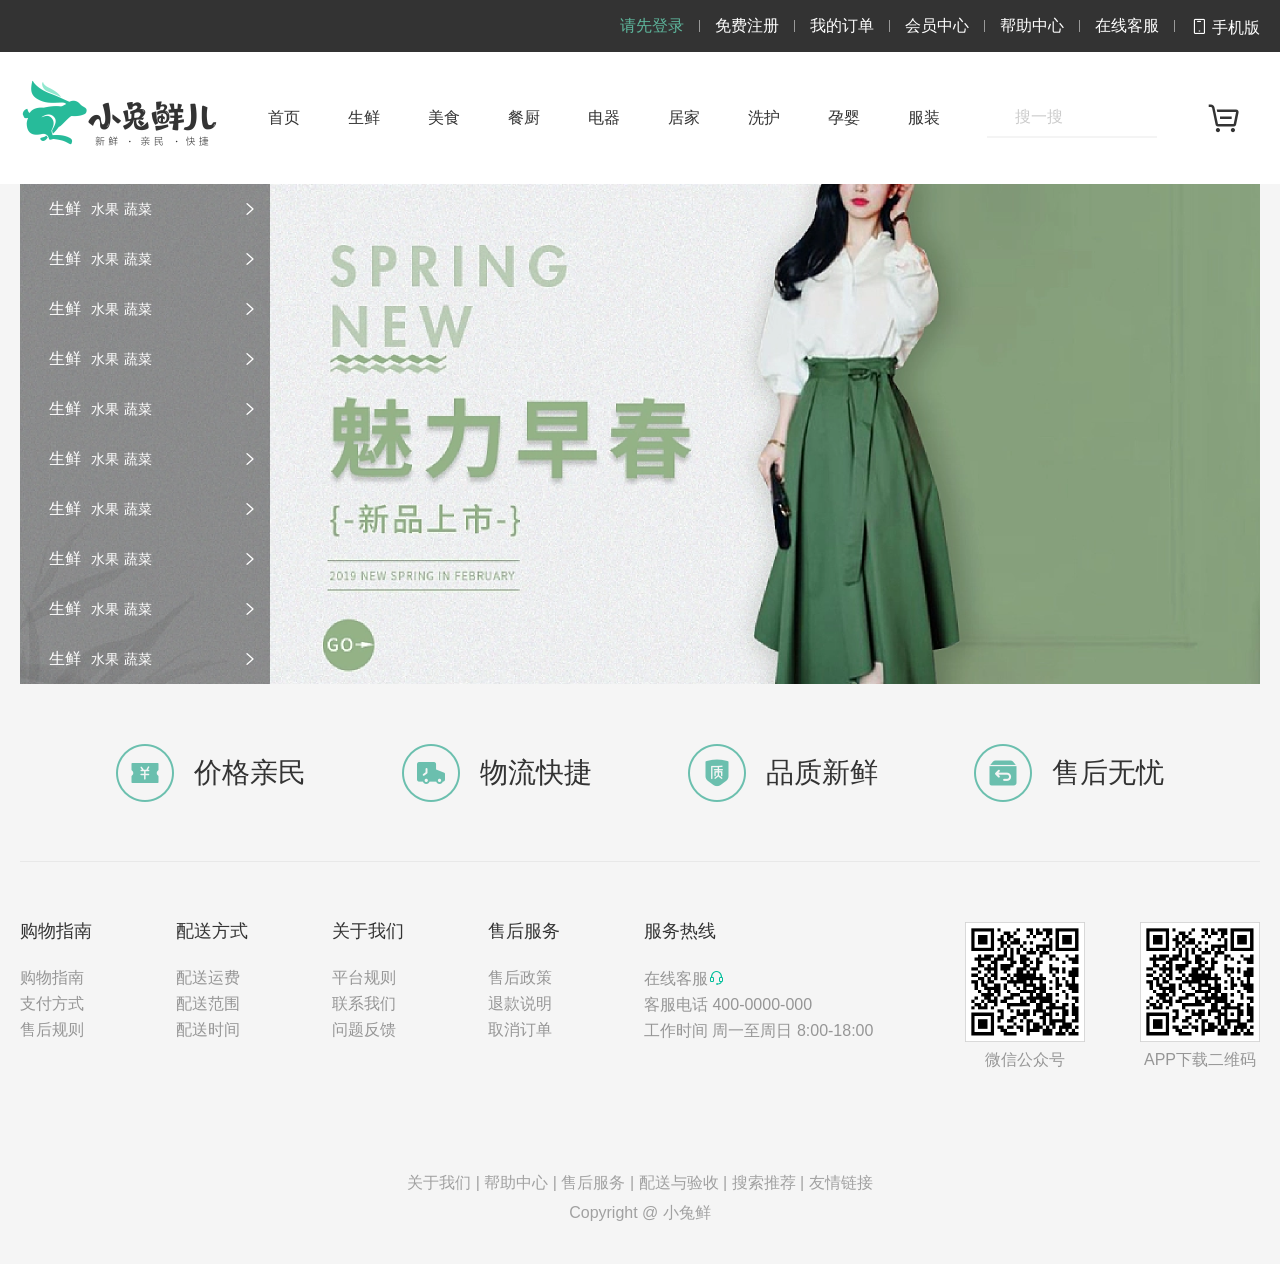
==== index.html @ e76d758e "feat(index-main): banner init" ====
<!doctype html>
<html lang="cn">
  <head>
    <meta charset="UTF-8" />
    <meta name="viewport" content="width=device-width, initial-scale=1.0" />
    <title>小兔鲜首页</title>
    <!-- 引入网页图标 -->
    <link rel="icon" href="./favicon.ico" type="image/x-icon" />

    <!-- 导入字体图标 -->
    <link rel="stylesheet" href="./iconfont/iconfont.css" />

    <!-- 导入css -->
    <link rel="stylesheet" href="./css/base.css" />
    <link rel="stylesheet" href="./css/common.css" />
    <link rel="stylesheet" href="./css/index.css" />
  </head>
  <body>
    <!-- 1. 网页头部 -->
    <!-- 1.1 快捷导航部分 -->
    <div class="shortcut">
      <div class="w">
        <ul>
          <li><a href="#">请先登录</a></li>
          <li class="line"></li>
          <li><a href="#">免费注册</a></li>
          <li class="line"></li>
          <li><a href="#">我的订单</a></li>
          <li class="line"></li>
          <li><a href="#">会员中心</a></li>
          <li class="line"></li>
          <li><a href="#">帮助中心</a></li>
          <li class="line"></li>
          <li><a href="#">在线客服</a></li>
          <li class="line"></li>
          <li>
            <a href="#"><i class="iconfont icon-mobile-phone"></i>手机版</a>
          </li>
        </ul>
      </div>
    </div>
    <!-- 1.2 header部分制作 -->
    <header class="header w">
      <div class="logo">
        <h1>
          <a href="index.html" title="小兔鲜">小兔鲜</a>
        </h1>
      </div>
      <ul class="nav">
        <li><a href="">首页</a></li>
        <li><a href="">生鲜</a></li>
        <li><a href="">美食</a></li>
        <li><a href="">餐厨</a></li>
        <li><a href="">电器</a></li>
        <li><a href="">居家</a></li>
        <li><a href="">洗护</a></li>
        <li><a href="">孕婴</a></li>
        <li><a href="">服装</a></li>
      </ul>
      <div class="search">
        <input type="text" placeholder="搜一搜" />
      </div>
      <div class="car">
        <i class="iconfont icon-cart-full"></i>
      </div>
    </header>

    <!-- 主体  部分 -->
    <div class="entry">
      <div class="w">
        <div class="category">
          <ul>
            <li>
              <p><a href="">生鲜</a><a href="">水果</a><a href="">蔬菜</a></p>
              <i class="iconfont icon-arrow-right-bold"></i>
            </li>
            <li>
              <p><a href="">生鲜</a><a href="">水果</a><a href="">蔬菜</a></p>
              <i class="iconfont icon-arrow-right-bold"></i>
            </li>
            <li>
              <p><a href="">生鲜</a><a href="">水果</a><a href="">蔬菜</a></p>
              <i class="iconfont icon-arrow-right-bold"></i>
            </li>
            <li>
              <p><a href="">生鲜</a><a href="">水果</a><a href="">蔬菜</a></p>
              <i class="iconfont icon-arrow-right-bold"></i>
            </li>
            <li>
              <p><a href="">生鲜</a><a href="">水果</a><a href="">蔬菜</a></p>
              <i class="iconfont icon-arrow-right-bold"></i>
            </li>
            <li>
              <p><a href="">生鲜</a><a href="">水果</a><a href="">蔬菜</a></p>
              <i class="iconfont icon-arrow-right-bold"></i>
            </li>
            <li>
              <p><a href="">生鲜</a><a href="">水果</a><a href="">蔬菜</a></p>
              <i class="iconfont icon-arrow-right-bold"></i>
            </li>
            <li>
              <p><a href="">生鲜</a><a href="">水果</a><a href="">蔬菜</a></p>
              <i class="iconfont icon-arrow-right-bold"></i>
            </li>
            <li>
              <p><a href="">生鲜</a><a href="">水果</a><a href="">蔬菜</a></p>
              <i class="iconfont icon-arrow-right-bold"></i>
            </li>
            <li>
              <p><a href="">生鲜</a><a href="">水果</a><a href="">蔬菜</a></p>
              <i class="iconfont icon-arrow-right-bold"></i>
            </li>
          </ul>
        </div>
        <div class="banner"></div>
      </div>
    </div>

    <!-- 2. footer部分制作 -->
    <footer class="footer">
      <div class="w">
        <div class="slogan">
          <ul>
            <li>
              <h5></h5>
              <p>价格亲民</p>
            </li>
            <li>
              <h5 class="trans"></h5>
              <p>物流快捷</p>
            </li>
            <li>
              <h5 class="product"></h5>
              <p>品质新鲜</p>
            </li>
            <li>
              <h5 class="help"></h5>
              <p>售后无忧</p>
            </li>
          </ul>
        </div>
        <div class="service">
          <div class="serv-left">
            <dl>
              <dt>购物指南</dt>
              <dd><a href="#">购物指南</a></dd>
              <dd><a href="#">支付方式</a></dd>
              <dd><a href="#">售后规则</a></dd>
            </dl>
            <dl>
              <dt>配送方式</dt>
              <dd><a href="#">配送运费</a></dd>
              <dd><a href="#">配送范围</a></dd>
              <dd><a href="#">配送时间</a></dd>
            </dl>
            <dl>
              <dt>关于我们</dt>
              <dd><a href="#">平台规则</a></dd>
              <dd><a href="#">联系我们</a></dd>
              <dd><a href="#">问题反馈</a></dd>
            </dl>
            <dl>
              <dt>售后服务</dt>
              <dd><a href="#">售后政策</a></dd>
              <dd><a href="#">退款说明</a></dd>
              <dd><a href="#">取消订单</a></dd>
            </dl>
            <dl>
              <dt>服务热线</dt>
              <dd>
                <a href="#"
                  >在线客服<i class="iconfont icon-customer-service"></i
                ></a>
              </dd>
              <dd><a href="#">客服电话 400-0000-000</a></dd>
              <dd><a href="#">工作时间 周一至周日 8:00-18:00</a></dd>
            </dl>
          </div>
          <div class="serv-right">
            <ul>
              <li>
                <img src="./image/app.png" alt="" />
                <p>微信公众号</p>
              </li>
              <li>
                <img src="./image/app.png" alt="" />
                <p>APP下载二维码</p>
              </li>
            </ul>
          </div>
        </div>
        <div class="copyright">
          <p>
            <a href="">关于我们</a> | <a href="">帮助中心</a> |
            <a href="">售后服务</a> | <a href="">配送与验收</a> |
            <a href="">搜索推荐</a> | <a href="">友情链接</a>
          </p>
          <p>Copyright @ 小兔鲜</p>
        </div>
      </div>
    </footer>
  </body>
</html>
---- iconfont/iconfont.css ----
@font-face {
  font-family: "iconfont"; /* Project id 3703850 */
  src: url('iconfont.woff2?t=1665647794908') format('woff2'),
       url('iconfont.woff?t=1665647794908') format('woff'),
       url('iconfont.ttf?t=1665647794908') format('truetype');
}

.iconfont {
  font-family: "iconfont" !important;
  font-size: 16px;
  font-style: normal;
  -webkit-font-smoothing: antialiased;
  -moz-osx-font-smoothing: grayscale;
}

.icon-favorites-fill:before {
  content: "\e721";
}

.icon-cart-full:before {
  content: "\e746";
}

.icon-browse:before {
  content: "\e666";
}

.icon-comment:before {
  content: "\e668";
}

.icon-customer-service:before {
  content: "\e66a";
}

.icon-fabulous:before {
  content: "\e66f";
}

.icon-mobile-phone:before {
  content: "\e678";
}

.icon-search:before {
  content: "\e67d";
}

.icon-arrow-left-bold:before {
  content: "\e685";
}

.icon-arrow-right-bold:before {
  content: "\e687";
}
---- css/base.css ----
/* 去除常见标签默认的 margin 和 padding */
* {
  margin: 0;
  padding: 0;
  box-sizing: border-box;
}

/* 设置网页统一的字体大小、行高、字体系列相关属性 */
body {
  font:
    16px/1 "Microsoft Yahei",
    "Hiragino Sans GB",
    "Heiti SC",
    "WenQuanYi Micro Hei",
    sans-serif;
  color: #333;
}

/* 去除列表默认样式 */
ul,
ol {
  list-style: none;
}

/* 去除默认的倾斜效果 */
em,
i {
  font-style: normal;
}

/* 去除a标签默认下划线，并设置默认文字颜色 */
a {
  text-decoration: none;
  color: #333;
}

/* 设置img的垂直对齐方式为居中对齐，去除img默认下间隙 */
img {
  vertical-align: middle;
}

/* 去除input默认样式 */
input {
  border: none;
  outline: none;
  color: #333;
}

h1,
h2,
h3,
h4,
h5,
h6 {
  font-weight: 400;
}
---- css/common.css ----
/* --- 公共样式 --- */
/* 版心宽度 */
.w {
  width: 1240px;
  margin: 0 auto;
}

/* 导航栏 */
.shortcut {
  height: 52px;
  background-color: #333;
}
.shortcut ul {
  height: 52px;
  display: flex;
  justify-content: flex-end;
  align-items: center;
}

.shortcut li a {
  color: #fff;
}

.shortcut li a:hover {
  color: #5eb69c;
}

.shortcut li i {
  font-size: 18px;
  margin-right: 4px;
}

.shortcut .line {
  width: 1px;
  height: 12px;
  background-color: #999;
  margin: 0 15px;
}

.shortcut li:first-child a {
  color: #5eb69c;
}

/* header */
.header {
  height: 132px;
  display: flex;
  justify-content: space-between;
  align-items: center;
}

.header .logo {
  width: 200px;
  height: 88px;
}

.header .logo h1 {
  width: 100%;
  height: 100%;
}

.header .logo a {
  display: block;
  width: 100%;
  height: 100%;
  background: url(../image/logo.png) no-repeat;
  text-indent: -999px;
  overflow: hidden;
}

.nav {
  display: flex;
  gap: 48px;
}

.nav li a {
  height: 40px;
  line-height: 40px;
  display: block;
}

.nav li a:hover {
  color: #5eb69c;
  border-bottom: 2px solid #5eb69c;
}

.search input {
  width: 170px;
  height: 40px;
  border-bottom: 2px solid #f4f4f4;
  padding-left: 28px;
  font-size: 16px;
}

.search input::placeholder {
  font-size: 16px;
  color: #ccc;
}

.car i {
  font-size: 40px;
  margin-right: 15px;
}

/* footer */
.footer {
  height: 580px;
  background-color: #f5f5f5;
}

.slogan {
  height: 178px;
  border-bottom: 1px solid #e8e8e8;
}

.slogan ul {
  height: 178px;
  display: flex;
  justify-content: space-evenly;
  align-items: center;
}

.slogan ul li {
  display: flex;
  align-items: center;
}

.slogan ul li h5 {
  width: 58px;
  height: 58px;
  background: url(../image/sprite.png) no-repeat;
}

.slogan ul li .trans {
  background-position: 0 -58px;
}

.slogan ul li .product {
  background-position: 0 -116px;
}

.slogan ul li .help {
  background-position: 0 -174px;
}

.slogan ul li p {
  font-size: 28px;
  margin-left: 20px;
}

.service {
  margin-top: 60px;
  display: flex;
  justify-content: space-between;
}

.serv-left {
  display: flex;
  gap: 84px;
}

.serv-left dt {
  font-size: 18px;
  margin-bottom: 30px;
}

.serv-left dd {
  margin-bottom: 10px;
}

.serv-left dd a {
  color: #969696;
}

.serv-left dd a:hover {
  color: #5eb69c;
}

.serv-left dd a i {
  color: #00be9a;
}

.serv-right ul {
  display: flex;
  text-align: center;
  gap: 55px;
}

.serv-right ul li {
  color: #969696;
}

.serv-right ul li p {
  margin-top: 10px;
}

.copyright {
  margin-top: 100px;
  text-align: center;
  line-height: 30px;
  color: #a1a1a1;
}

.copyright a {
  color: #a1a1a1;
}

.copyright a:hover {
  color: #5eb69c;
}
---- css/index.css ----
.entry {
  height: 500px;
  background-color: #f5f5f5;
}

.entry .w {
  height: 100%;
  background: url(../upload/banner1.png) no-repeat;
}

.category {
  width: 250px;
  height: 500px;
  background: rgba(0, 0, 0, 0.42);
}

.category ul li {
  display: flex;
  height: 50px;
  padding: 0 12px 0 29px;
  justify-content: space-between;
  align-items: center;
  color: #fff;
}

.category ul li:hover {
  background-color: #00be9a;
}

.category ul li a {
  color: #fff;
  font-size: 14px;
  margin-right: 5px;
}

.category ul li a:first-child {
  font-size: 16px;
  margin-right: 10px;
}
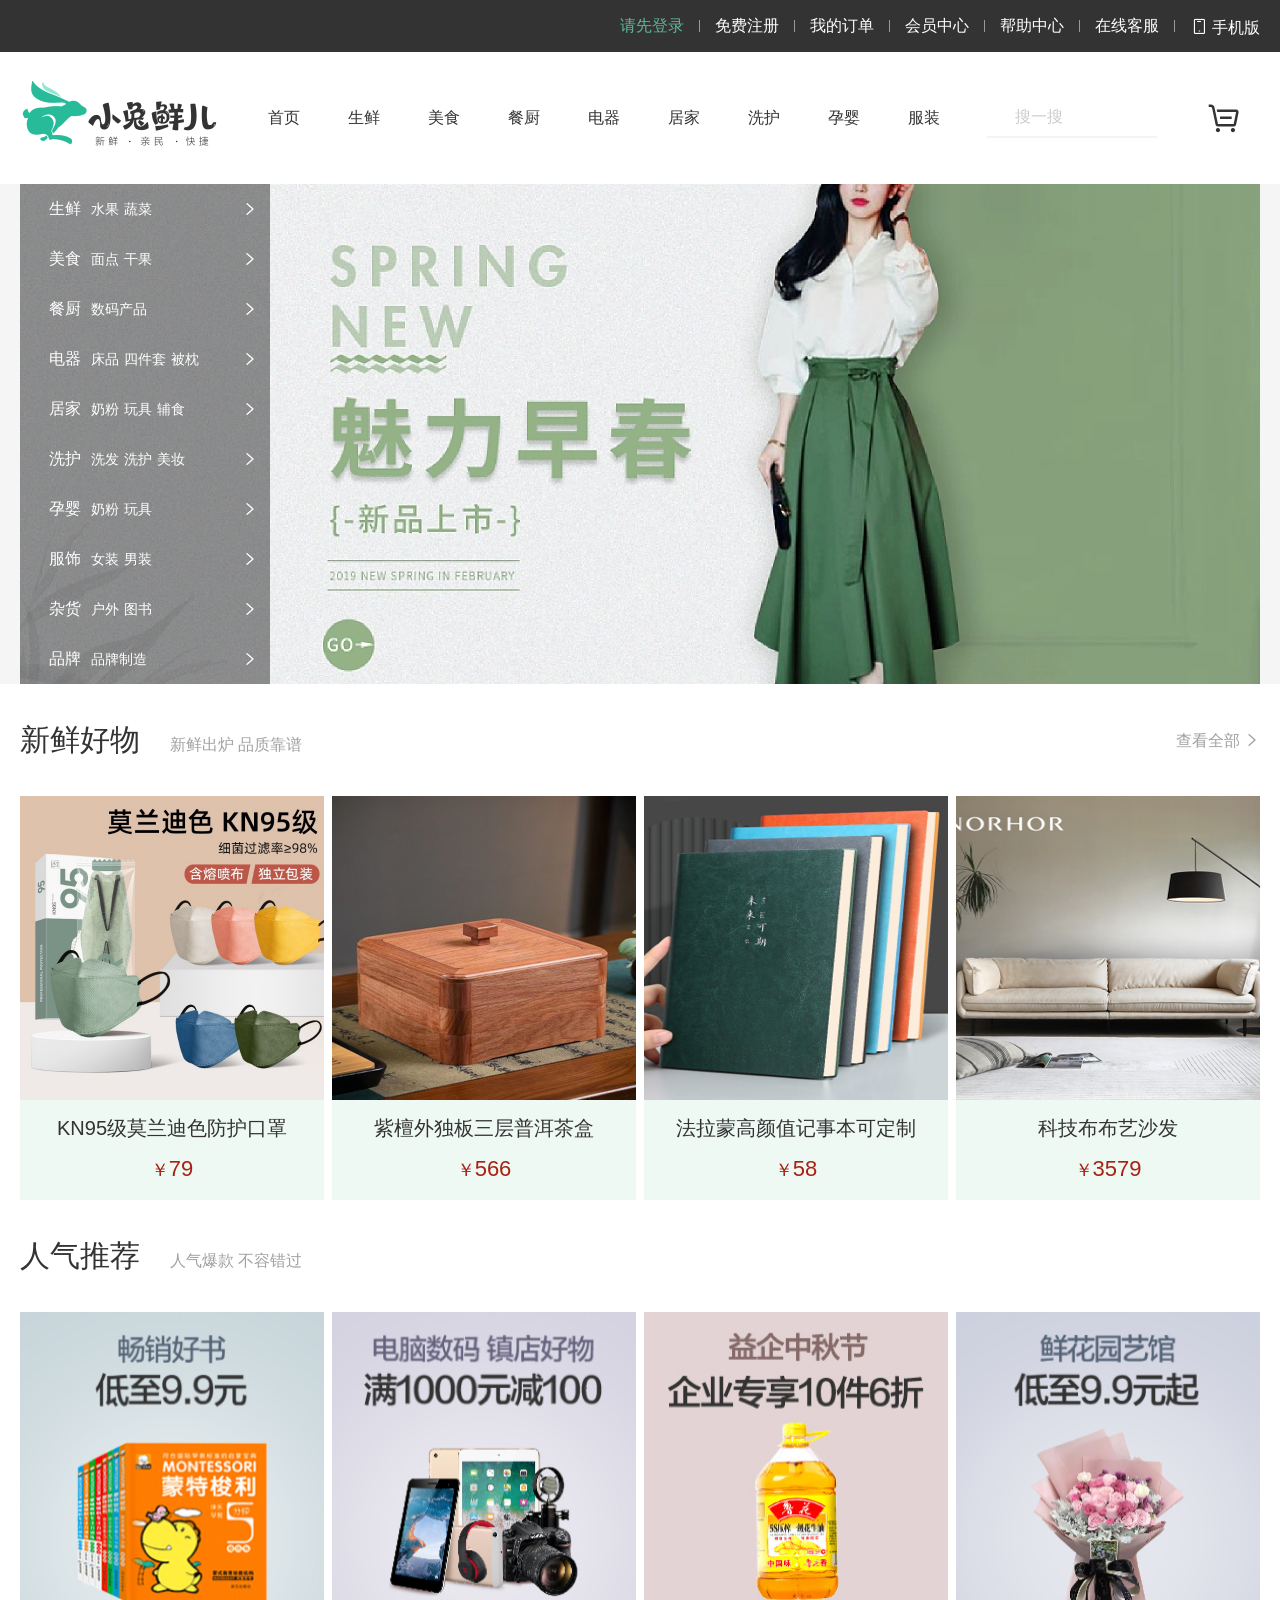
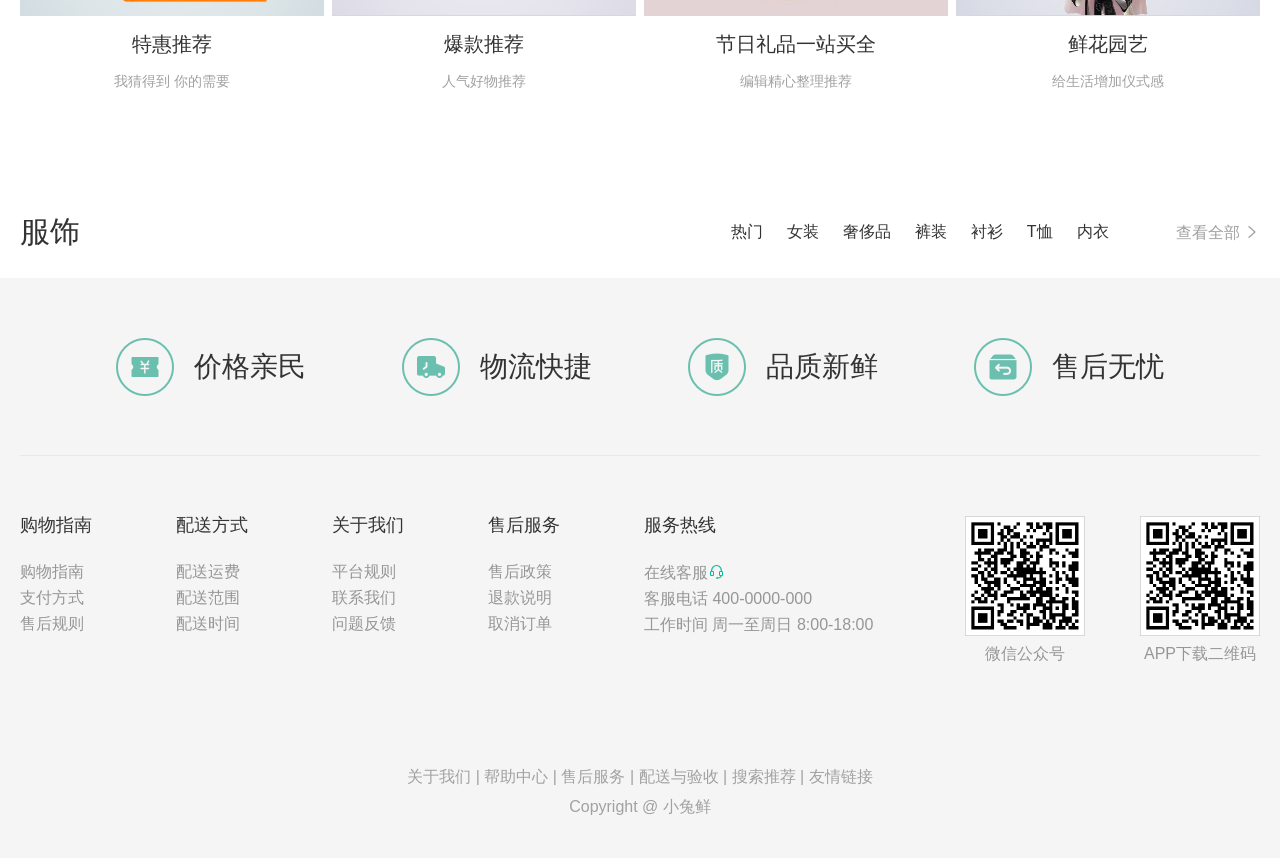
==== commit 0549ece6: "feat(recommend): recomment block finished" ====
--- a/index.html
+++ b/index.html
@@ -75,44 +75,142 @@
               <i class="iconfont icon-arrow-right-bold"></i>
             </li>
             <li>
-              <p><a href="">生鲜</a><a href="">水果</a><a href="">蔬菜</a></p>
-              <i class="iconfont icon-arrow-right-bold"></i>
-            </li>
-            <li>
-              <p><a href="">生鲜</a><a href="">水果</a><a href="">蔬菜</a></p>
-              <i class="iconfont icon-arrow-right-bold"></i>
-            </li>
-            <li>
-              <p><a href="">生鲜</a><a href="">水果</a><a href="">蔬菜</a></p>
-              <i class="iconfont icon-arrow-right-bold"></i>
-            </li>
-            <li>
-              <p><a href="">生鲜</a><a href="">水果</a><a href="">蔬菜</a></p>
-              <i class="iconfont icon-arrow-right-bold"></i>
-            </li>
-            <li>
-              <p><a href="">生鲜</a><a href="">水果</a><a href="">蔬菜</a></p>
-              <i class="iconfont icon-arrow-right-bold"></i>
-            </li>
-            <li>
-              <p><a href="">生鲜</a><a href="">水果</a><a href="">蔬菜</a></p>
-              <i class="iconfont icon-arrow-right-bold"></i>
-            </li>
-            <li>
-              <p><a href="">生鲜</a><a href="">水果</a><a href="">蔬菜</a></p>
-              <i class="iconfont icon-arrow-right-bold"></i>
-            </li>
-            <li>
-              <p><a href="">生鲜</a><a href="">水果</a><a href="">蔬菜</a></p>
-              <i class="iconfont icon-arrow-right-bold"></i>
-            </li>
-            <li>
-              <p><a href="">生鲜</a><a href="">水果</a><a href="">蔬菜</a></p>
+              <p><a href="">美食</a><a href="">面点</a><a href="">干果</a></p>
+              <i class="iconfont icon-arrow-right-bold"></i>
+            </li>
+            <li>
+              <p><a href="">餐厨</a><a href="">数码产品</a></p>
+              <i class="iconfont icon-arrow-right-bold"></i>
+            </li>
+            <li>
+              <p><a href="">电器</a><a href="">床品</a><a href="">四件套</a><a href="">被枕</a></p>
+              <i class="iconfont icon-arrow-right-bold"></i>
+            </li>
+            <li>
+              <p><a href="">居家</a><a href="">奶粉</a><a href="">玩具</a><a href="">辅食</a></p>
+              <i class="iconfont icon-arrow-right-bold"></i>
+            </li>
+            <li>
+              <p><a href="">洗护</a><a href="">洗发</a><a href="">洗护</a><a href="">美妆</a></p>
+              <i class="iconfont icon-arrow-right-bold"></i>
+            </li>
+            <li>
+              <p><a href="">孕婴</a><a href="">奶粉</a><a href="">玩具</a></p>
+              <i class="iconfont icon-arrow-right-bold"></i>
+            </li>
+            <li>
+              <p><a href="">服饰</a><a href="">女装</a><a href="">男装</a></p>
+              <i class="iconfont icon-arrow-right-bold"></i>
+            </li>
+            <li>
+              <p><a href="">杂货</a><a href="">户外</a><a href="">图书</a></p>
+              <i class="iconfont icon-arrow-right-bold"></i>
+            </li>
+            <li>
+              <p><a href="">品牌</a><a href="">品牌制造</a></p>
               <i class="iconfont icon-arrow-right-bold"></i>
             </li>
           </ul>
         </div>
         <div class="banner"></div>
+      </div>
+    </div>
+
+    <!-- 新鲜好物 -->
+    <div class="w fresh">
+      <div class="box-header">
+        <h2>新鲜好物<small>新鲜出炉 品质靠谱</small></h2>
+        <a href="">查看全部 <i class="iconfont icon-arrow-right-bold"></i></a>
+      </div>
+      <div class="box-content">
+        <ul>
+          <li>
+            <a href="#">
+              <img class="item-img" src="./upload/goods1.png" />
+              <h3 class="item-title">KN95级莫兰迪色防护口罩</h3>
+              <p class="item-price"><small>￥</small>79</p>
+            </a>
+          </li>
+          <li>
+            <a href="#">
+              <img class="item-img" src="./upload/goods2.png" />
+              <h3 class="item-title">紫檀外独板三层普洱茶盒</h3>
+              <p class="item-price"><small>￥</small>566</p>
+            </a>
+          </li>
+          <li>
+            <a href="#">
+              <img class="item-img" src="./upload/goods3.png" />
+              <h3 class="item-title">法拉蒙高颜值记事本可定制</h3>
+              <p class="item-price"><small>￥</small>58</p>
+            </a>
+          </li>
+          <li>
+            <a href="#">
+              <img class="item-img" src="./upload/goods4.png" />
+              <h3 class="item-title">科技布布艺沙发</h3>
+              <p class="item-price"><small>￥</small>3579</p>
+            </a>
+          </li>
+        </ul>
+      </div>
+    </div>
+
+    <!-- 人气推荐 -->
+    <div class="w hot">
+      <div class="box-header">
+        <h2>人气推荐<small>人气爆款 不容错过</small></h2>
+      </div>
+      <div class="box-content">
+        <ul>
+          <li>
+            <a href="#">
+              <img class="item-img" src="./upload/recommend1.png" />
+              <h3 class="item-title">特惠推荐</h3>
+              <p class="item-price">我猜得到 你的需要</p>
+            </a>
+          </li>
+          <li>
+            <a href="#">
+              <img class="item-img" src="./upload/recommend2.png" />
+              <h3 class="item-title">爆款推荐</h3>
+              <p class="item-price">人气好物推荐</p>
+            </a>
+          </li>
+          <li>
+            <a href="#">
+              <img class="item-img" src="./upload/recommend3.png" />
+              <h3 class="item-title">节日礼品一站买全</h3>
+              <p class="item-price">编辑精心整理推荐</p>
+            </a>
+          </li>
+          <li>
+            <a href="#">
+              <img class="item-img" src="./upload/recommend4.png" />
+              <h3 class="item-title">鲜花园艺</h3>
+              <p class="item-price">给生活增加仪式感</p>
+            </a>
+          </li>
+        </ul>
+      </div>
+    </div>
+
+    <!-- 服饰block -->
+    <div class="clothes w">
+      <div class="clothes-header">
+        <h2>服饰</h2>
+        <div class="clothes-category">
+          <ul>
+            <li><a href="">热门</a></li>
+            <li><a href="">女装</a></li>
+            <li><a href="">奢侈品</a></li>
+            <li><a href="">裤装</a></li>
+            <li><a href="">衬衫</a></li>
+            <li><a href="">T恤</a></li>
+            <li><a href="">内衣</a></li>
+          </ul>
+          <a href="">查看全部 <i class="iconfont icon-arrow-right-bold"></i></a>
+        </div>
       </div>
     </div>
 
@@ -168,9 +266,7 @@
             <dl>
               <dt>服务热线</dt>
               <dd>
-                <a href="#"
-                  >在线客服<i class="iconfont icon-customer-service"></i
-                ></a>
+                <a href="#">在线客服<i class="iconfont icon-customer-service"></i></a>
               </dd>
               <dd><a href="#">客服电话 400-0000-000</a></dd>
               <dd><a href="#">工作时间 周一至周日 8:00-18:00</a></dd>
@@ -191,9 +287,8 @@
         </div>
         <div class="copyright">
           <p>
-            <a href="">关于我们</a> | <a href="">帮助中心</a> |
-            <a href="">售后服务</a> | <a href="">配送与验收</a> |
-            <a href="">搜索推荐</a> | <a href="">友情链接</a>
+            <a href="">关于我们</a> | <a href="">帮助中心</a> | <a href="">售后服务</a> |
+            <a href="">配送与验收</a> | <a href="">搜索推荐</a> | <a href="">友情链接</a>
           </p>
           <p>Copyright @ 小兔鲜</p>
         </div>
--- a/css/index.css
+++ b/css/index.css
@@ -37,3 +37,118 @@
   font-size: 16px;
   margin-right: 10px;
 }
+
+.box-header {
+  height: 112px;
+  display: flex;
+  justify-content: space-between;
+  align-items: center;
+}
+
+.box-header h2 {
+  font-size: 30px;
+}
+
+.box-header h2 small {
+  font-size: 16px;
+  color: #a1a1a1;
+  margin-left: 30px;
+}
+
+.box-header a {
+  font-size: 16px;
+  color: #a1a1a1;
+}
+
+.box-content ul {
+  display: flex;
+  justify-content: space-between;
+}
+
+.box-content ul li {
+  text-align: center;
+  height: 404px;
+  width: 304px;
+  background-color: #eef9f4;
+}
+
+.box-content ul li a {
+  display: block;
+  height: 100%;
+}
+
+.item-title {
+  margin: 18px 0 8px;
+  font-size: 20px;
+  padding: 0 25px;
+  overflow: hidden;
+  text-overflow: ellipsis;
+  white-space: nowrap;
+}
+
+.item-img {
+  height: 304px;
+  width: 304px;
+}
+
+.item-price {
+  font-size: 22px;
+  color: #aa2113;
+  margin-top: 20px;
+}
+
+.item-price small {
+  font-size: 18px;
+}
+
+.hot {
+  margin-bottom: 60px;
+}
+
+.hot .item-price {
+  color: #a1a1a1;
+  font-size: 14px;
+}
+
+.hot .box-content ul li {
+  background-color: #fff;
+}
+
+/* clothes */
+.clothes-header {
+  display: flex;
+  height: 102px;
+  padding-top: 10px;
+  align-items: center;
+  justify-content: space-between;
+}
+
+.clothes-header h2 {
+  font-size: 30px;
+}
+
+.clothes-category {
+  display: flex;
+}
+
+.clothes-category ul {
+  display: flex;
+  gap: 10px;
+}
+
+.clothes-category ul li a {
+  padding: 3px 7px;
+  border-radius: 5px;
+}
+
+.clothes-category ul li a:hover {
+  color: #fff;
+  background-color: #00be9a;
+  padding: 3px 7px;
+}
+
+.clothes-category > a {
+  font-size: 16px;
+  margin-left: 60px;
+  color: #a1a1a1;
+}
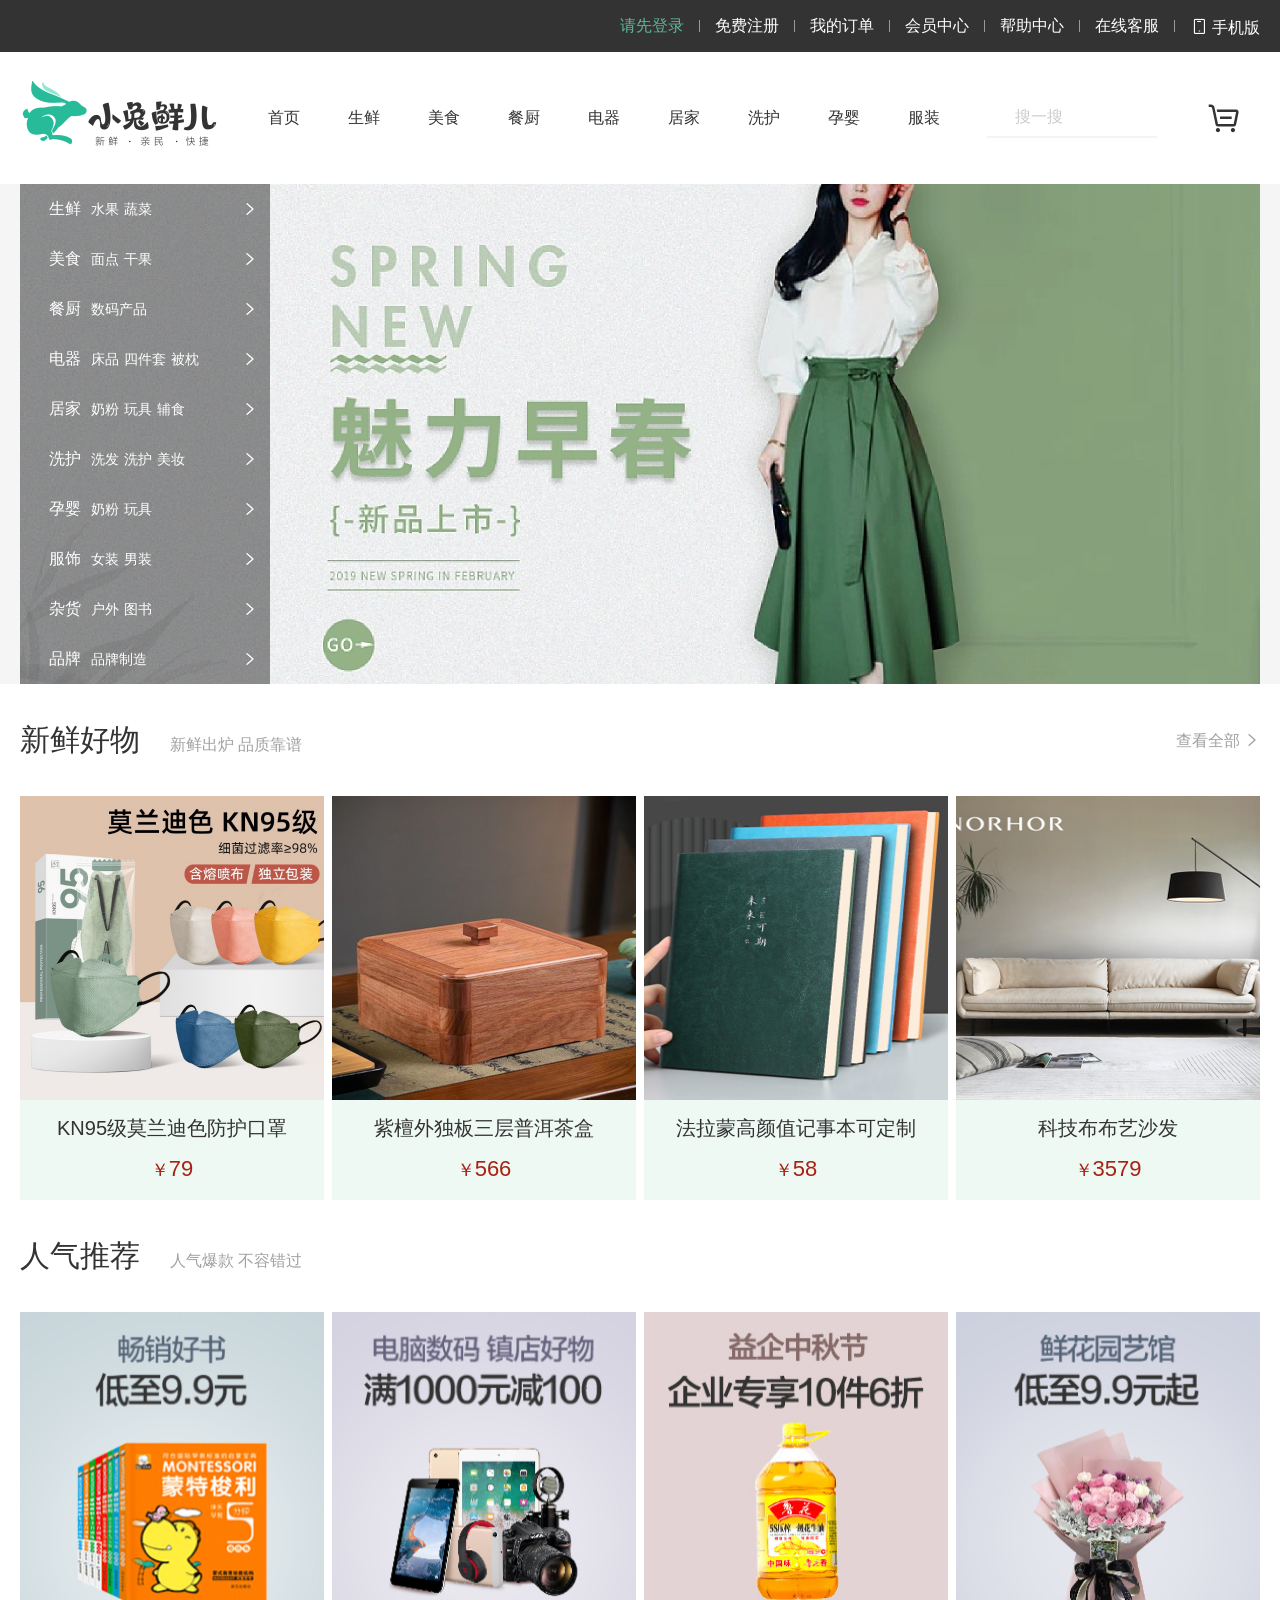
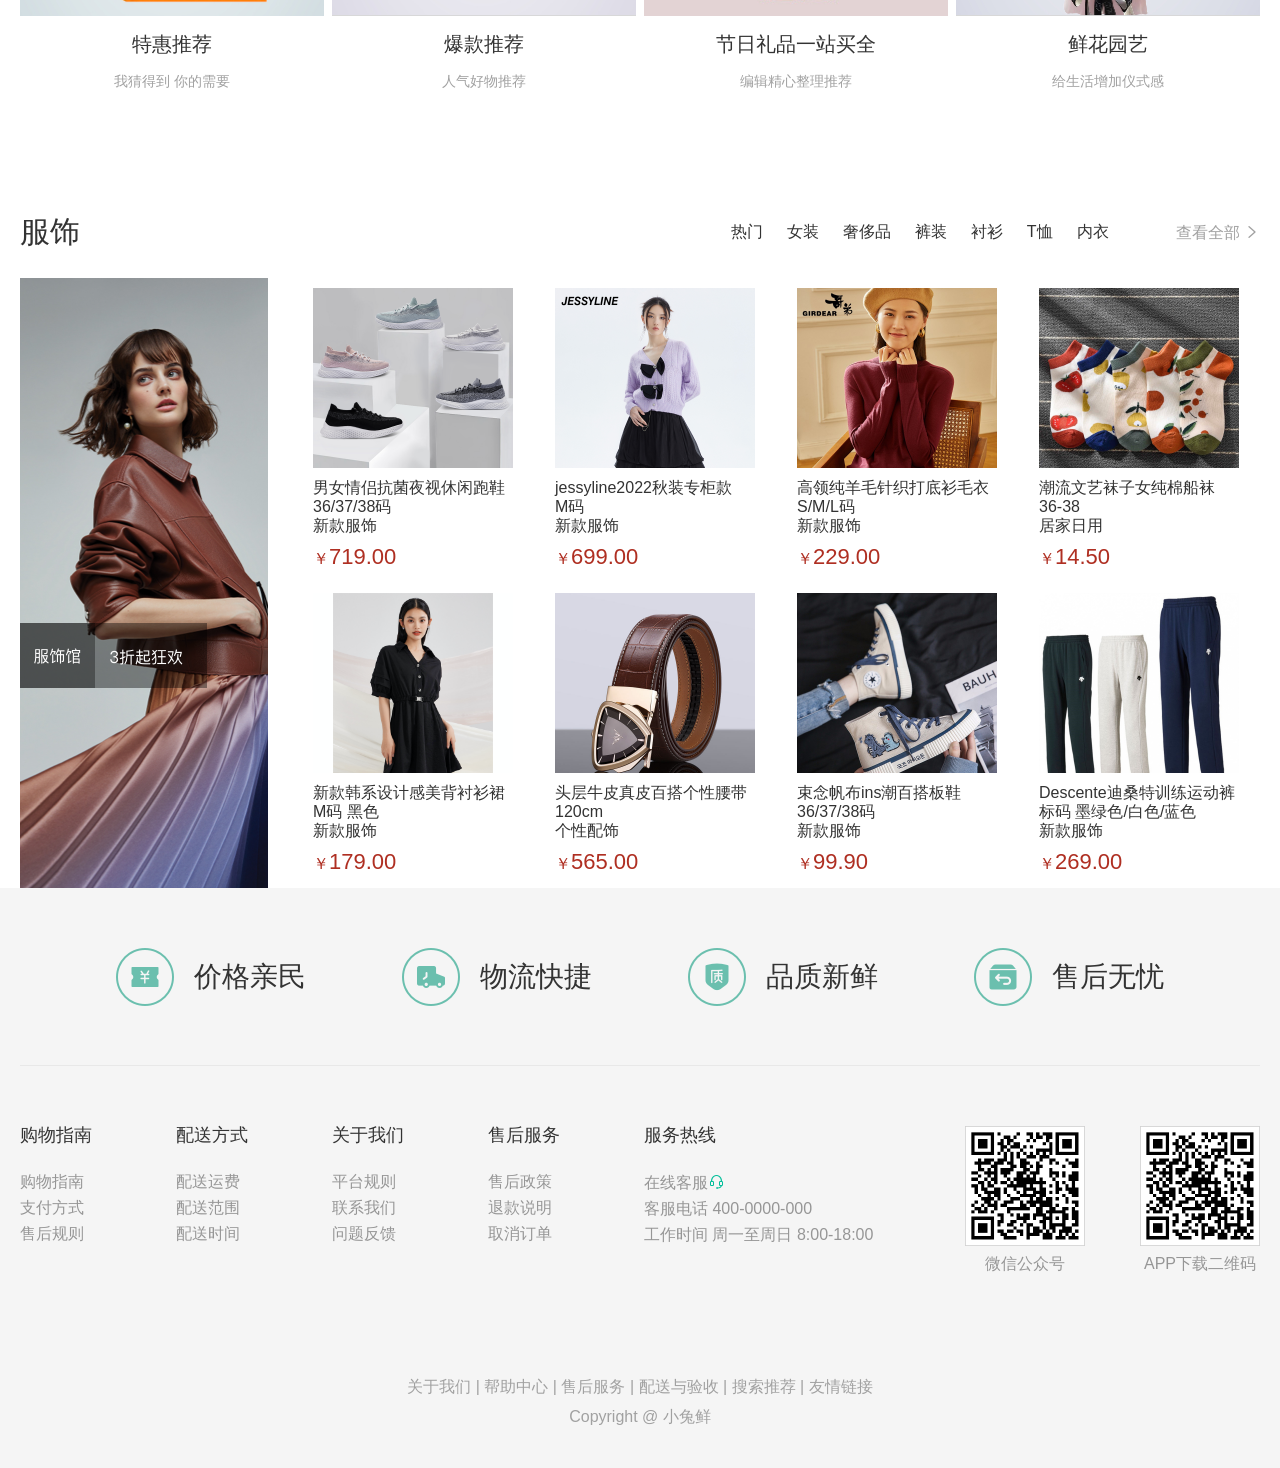
==== commit 160eefea: "feat(staticPage): basic static page finished" ====
--- a/index.html
+++ b/index.html
@@ -212,6 +212,85 @@
           <a href="">查看全部 <i class="iconfont icon-arrow-right-bold"></i></a>
         </div>
       </div>
+      <div class="clothes-body">
+        <a href="#" class="left-img">
+          <img src="./upload/colthes_left.png" alt="" />
+        </a>
+        <ul class="right-imgs">
+          <li>
+            <a href="#">
+              <img src="./upload/clothes1.png" alt="" />
+              <h3>男女情侣抗菌夜视休闲跑鞋</h3>
+              <p>36/37/38码</p>
+              <p>新款服饰</p>
+              <p class="clothes-price"><small>￥</small>719.00</p>
+            </a>
+          </li>
+          <li>
+            <a href="#">
+              <img src="./upload/clothes2.png" alt="" />
+              <h3>jessyline2022秋装专柜款</h3>
+              <p>M码</p>
+              <p>新款服饰</p>
+              <p class="clothes-price"><small>￥</small>699.00</p>
+            </a>
+          </li>
+          <li>
+            <a href="#">
+              <img src="./upload/clothes3.png" alt="" />
+              <h3>高领纯羊毛针织打底衫毛衣</h3>
+              <p>S/M/L码</p>
+              <p>新款服饰</p>
+              <p class="clothes-price"><small>￥</small>229.00</p>
+            </a>
+          </li>
+          <li>
+            <a href="#">
+              <img src="./upload/clothes4.png" alt="" />
+              <h3>潮流文艺袜子女纯棉船袜</h3>
+              <p>36-38</p>
+              <p>居家日用</p>
+              <p class="clothes-price"><small>￥</small>14.50</p>
+            </a>
+          </li>
+          <li>
+            <a href="#">
+              <img src="./upload/clothes5.png" alt="" />
+              <h3>新款韩系设计感美背衬衫裙</h3>
+              <p>M码 黑色</p>
+              <p>新款服饰</p>
+              <p class="clothes-price"><small>￥</small>179.00</p>
+            </a>
+          </li>
+          <li>
+            <a href="#">
+              <img src="./upload/clothes6.png" alt="" />
+              <h3>头层牛皮真皮百搭个性腰带</h3>
+              <p>120cm</p>
+              <p>个性配饰</p>
+              <p class="clothes-price"><small>￥</small>565.00</p>
+            </a>
+          </li>
+          <li>
+            <a href="#">
+              <img src="./upload/clothes7.png" alt="" />
+              <h3>束念帆布ins潮百搭板鞋</h3>
+              <p>36/37/38码</p>
+              <p>新款服饰</p>
+              <p class="clothes-price"><small>￥</small>99.90</p>
+            </a>
+          </li>
+          <li>
+            <a href="#">
+              <img src="./upload/clothes8.png" alt="" />
+              <h3>Descente迪桑特训练运动裤</h3>
+              <p>标码 墨绿色/白色/蓝色</p>
+              <p>新款服饰</p>
+              <p class="clothes-price"><small>￥</small>269.00</p>
+            </a>
+          </li>
+        </ul>
+      </div>
     </div>
 
     <!-- 2. footer部分制作 -->
--- a/css/index.css
+++ b/css/index.css
@@ -152,3 +152,53 @@
   margin-left: 60px;
   color: #a1a1a1;
 }
+
+.clothes-body {
+  display: flex;
+  justify-content: space-between;
+}
+
+.clothes-body .left-img {
+  width: 248px;
+  height: 610px;
+}
+
+.right-imgs {
+  display: flex;
+  flex-wrap: wrap;
+  width: 968px;
+  height: 610px;
+}
+
+.right-imgs li {
+  width: 242px;
+  height: 305px;
+  padding: 10px 21px 0;
+}
+
+.right-imgs li a {
+  display: block;
+  width: 100%;
+  height: 100%;
+  line-height: 19px;
+}
+
+.right-imgs li a img {
+  width: 200px;
+  height: 180px;
+}
+
+.right-imgs li a h3 {
+  margin-top: 10px;
+  font-size: 16px;
+}
+
+.clothes-price {
+  font-size: 22px;
+  color: #af2f22;
+  margin-top: 12px;
+}
+
+.clothes-price small {
+  font-size: 16px;
+}
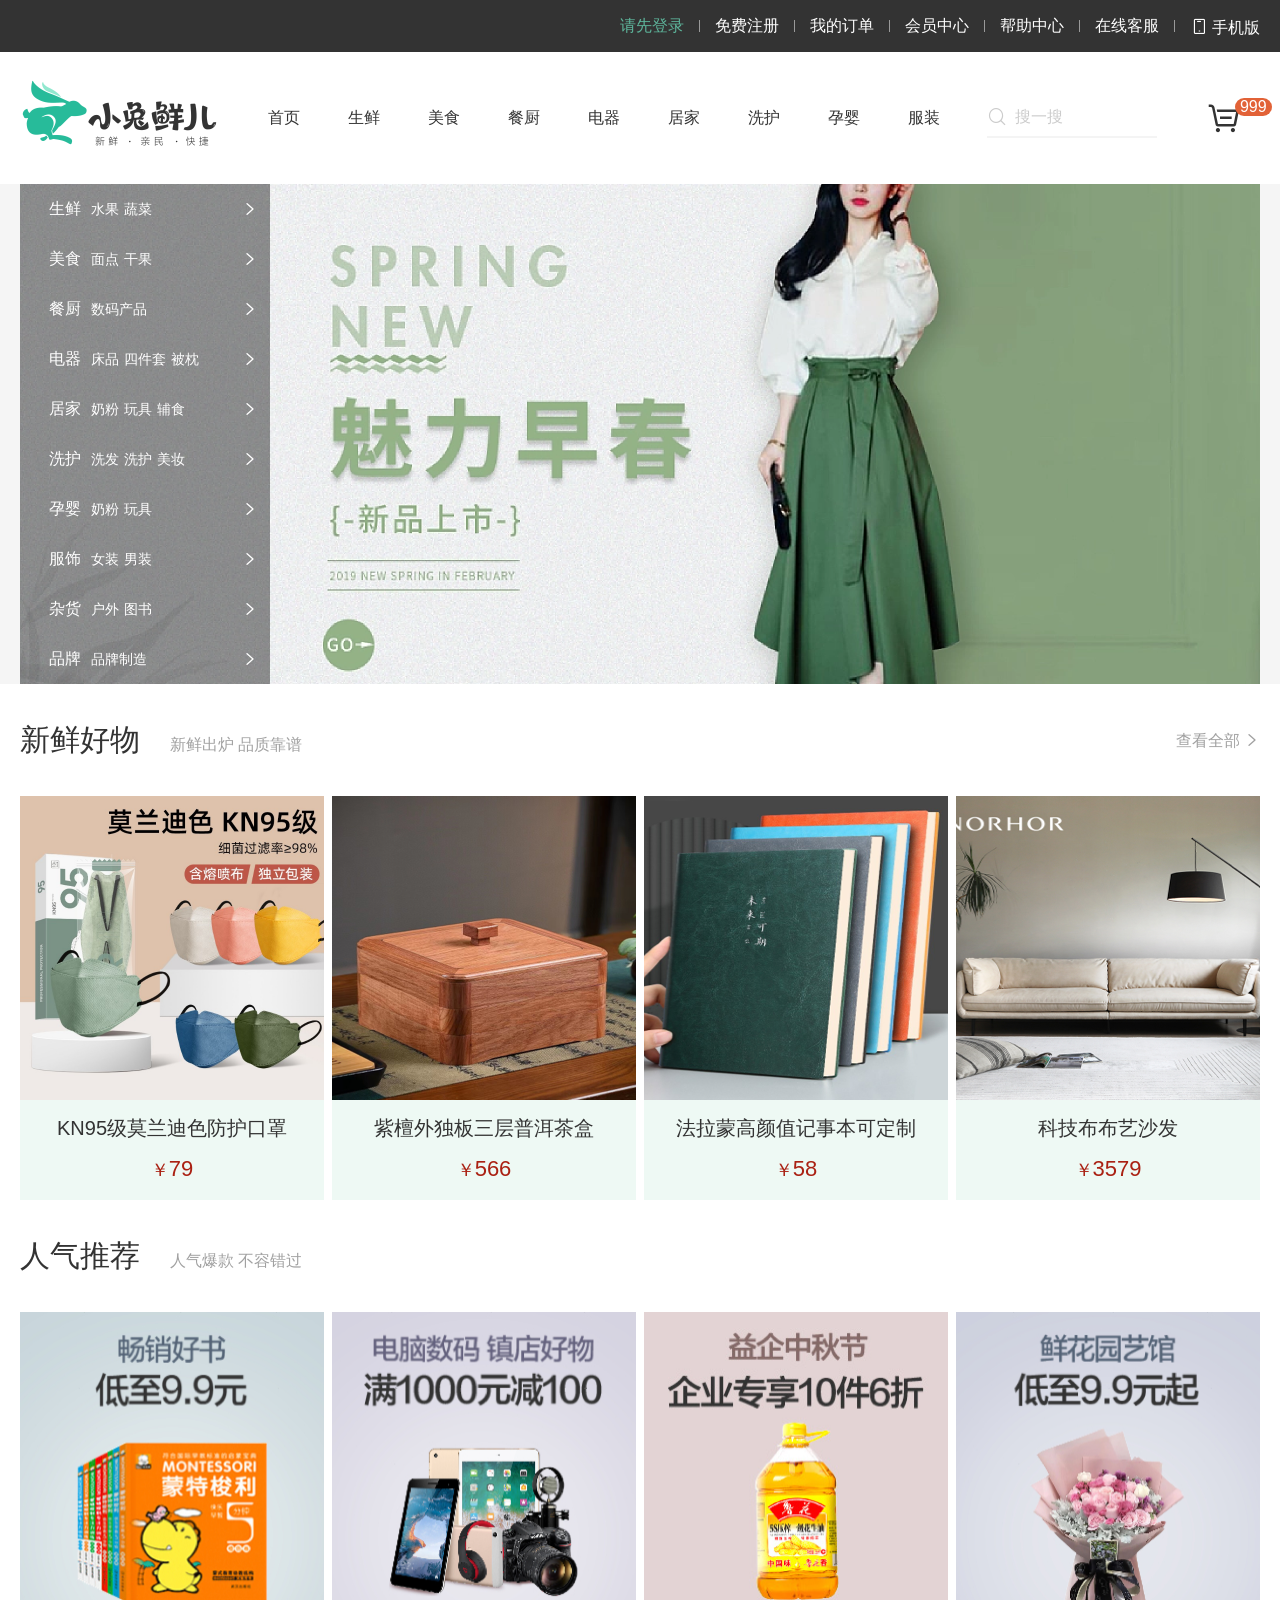
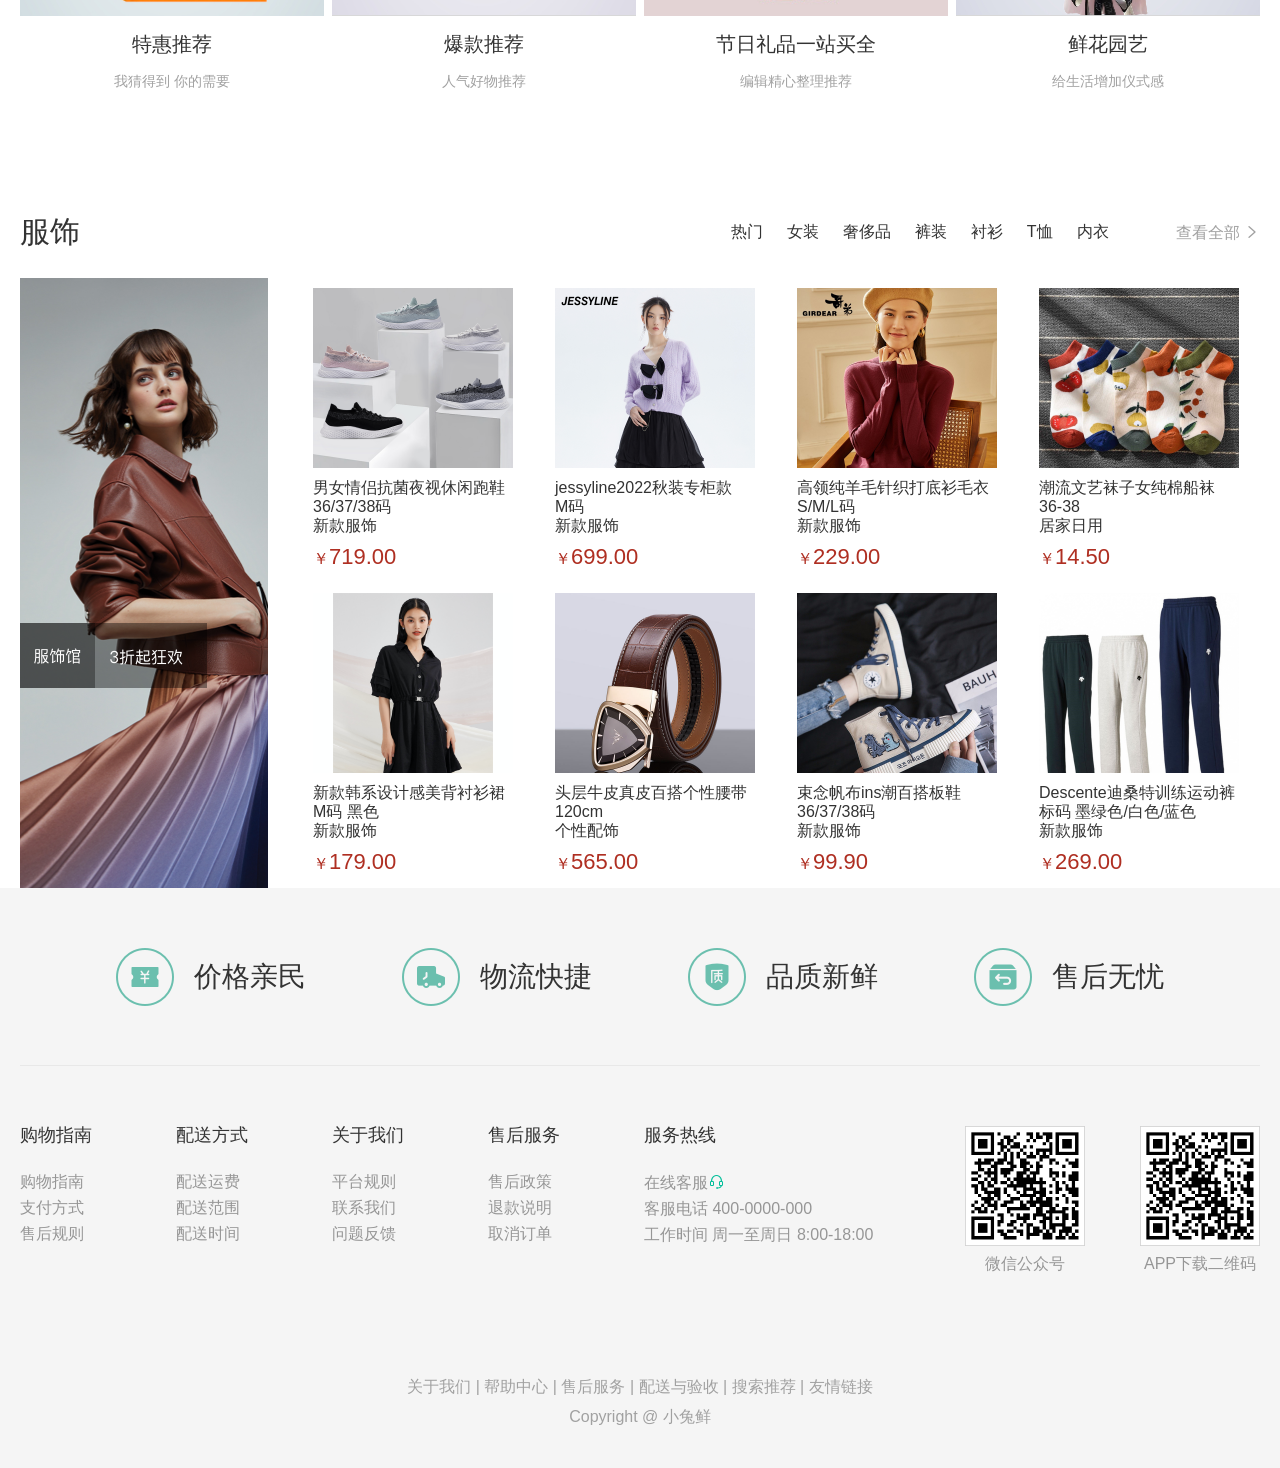
==== commit 7d9dab39: "feat(position): iconfont position finished" ====
--- a/index.html
+++ b/index.html
@@ -58,9 +58,11 @@
         <li><a href="">服装</a></li>
       </ul>
       <div class="search">
+        <i class="iconfont icon-search"></i>
         <input type="text" placeholder="搜一搜" />
       </div>
       <div class="car">
+        <span>999</span>
         <i class="iconfont icon-cart-full"></i>
       </div>
     </header>
--- a/css/common.css
+++ b/css/common.css
@@ -84,6 +84,17 @@
   border-bottom: 2px solid #5eb69c;
 }
 
+.search {
+  position: relative;
+}
+
+.search i {
+  position: absolute;
+  top: 9px;
+  font-size: 20px;
+  color: #ccc;
+}
+
 .search input {
   width: 170px;
   height: 40px;
@@ -97,6 +108,19 @@
   color: #ccc;
 }
 
+.car {
+  position: relative;
+}
+
+.car span {
+  position: absolute;
+  padding: 1px 5px;
+  border-radius: 30px;
+  background-color: #e26237;
+  color: #fff;
+  left: 30px;
+}
+
 .car i {
   font-size: 40px;
   margin-right: 15px;
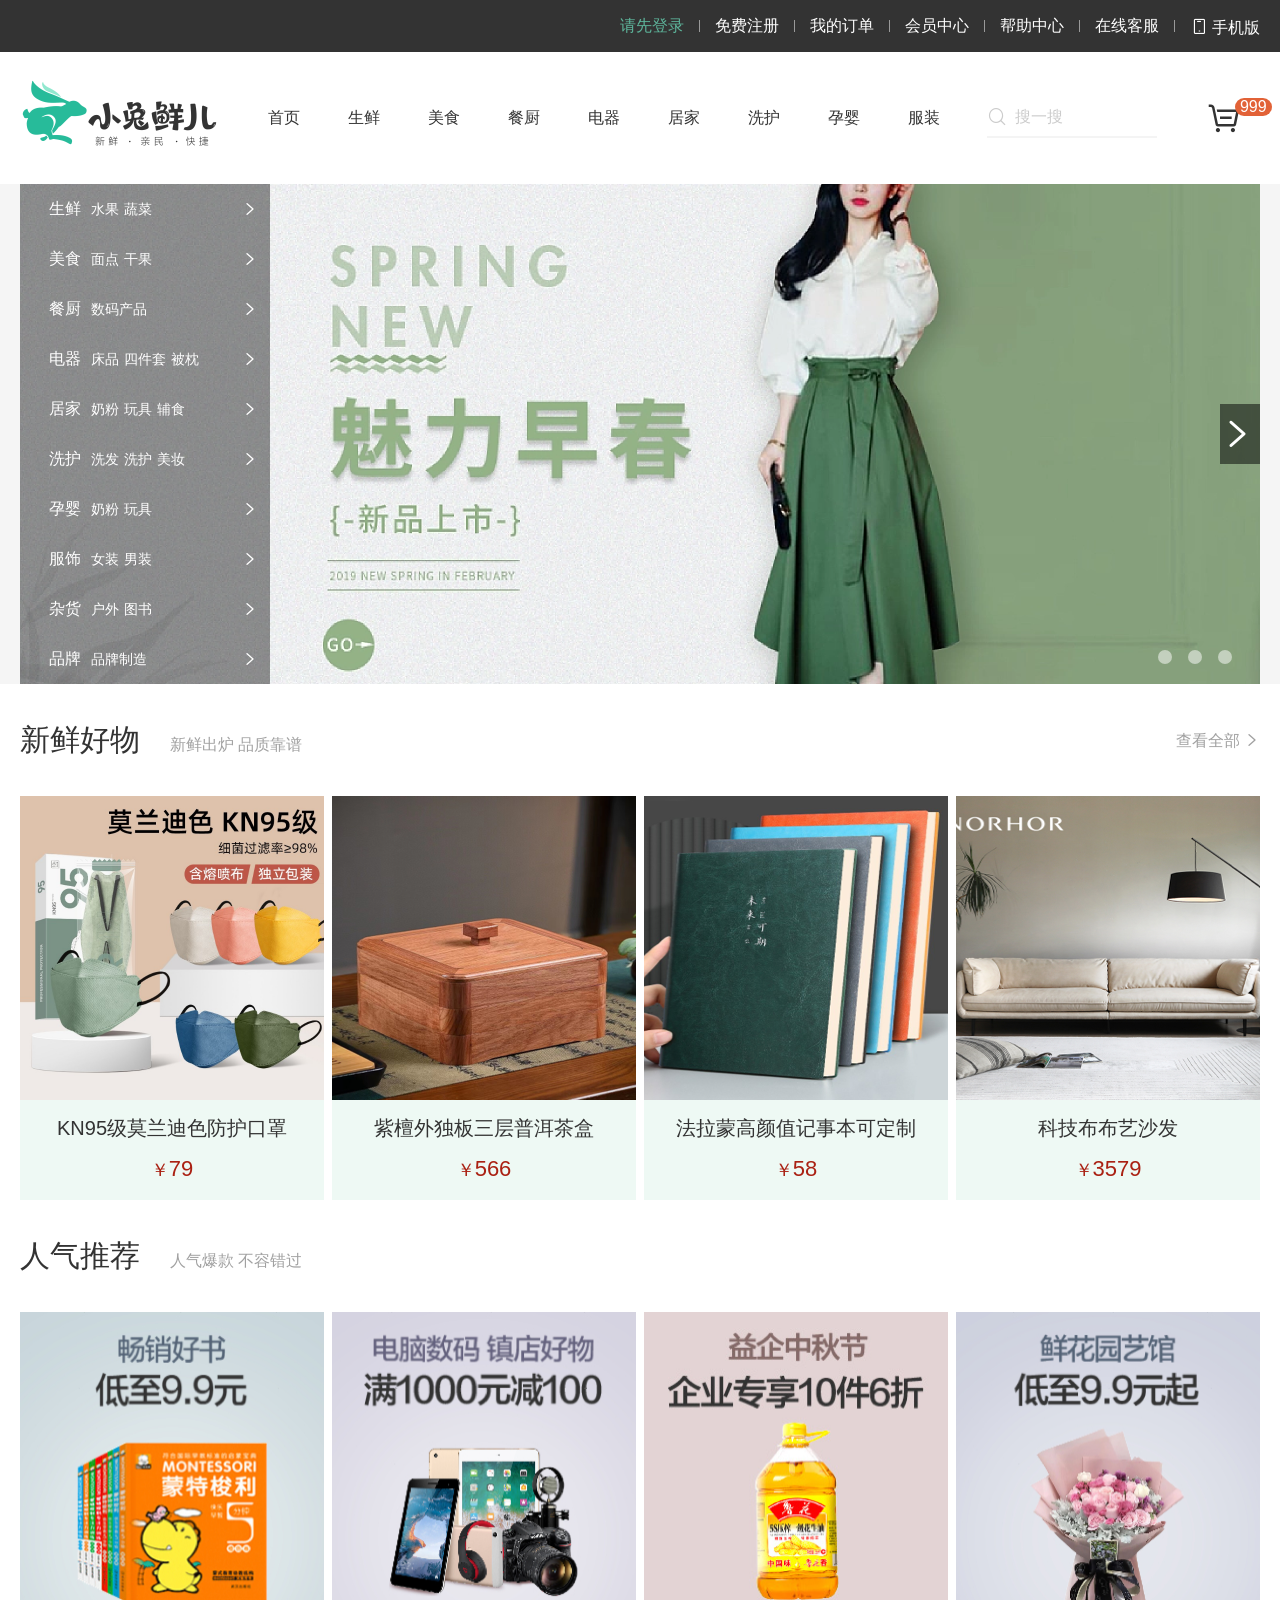
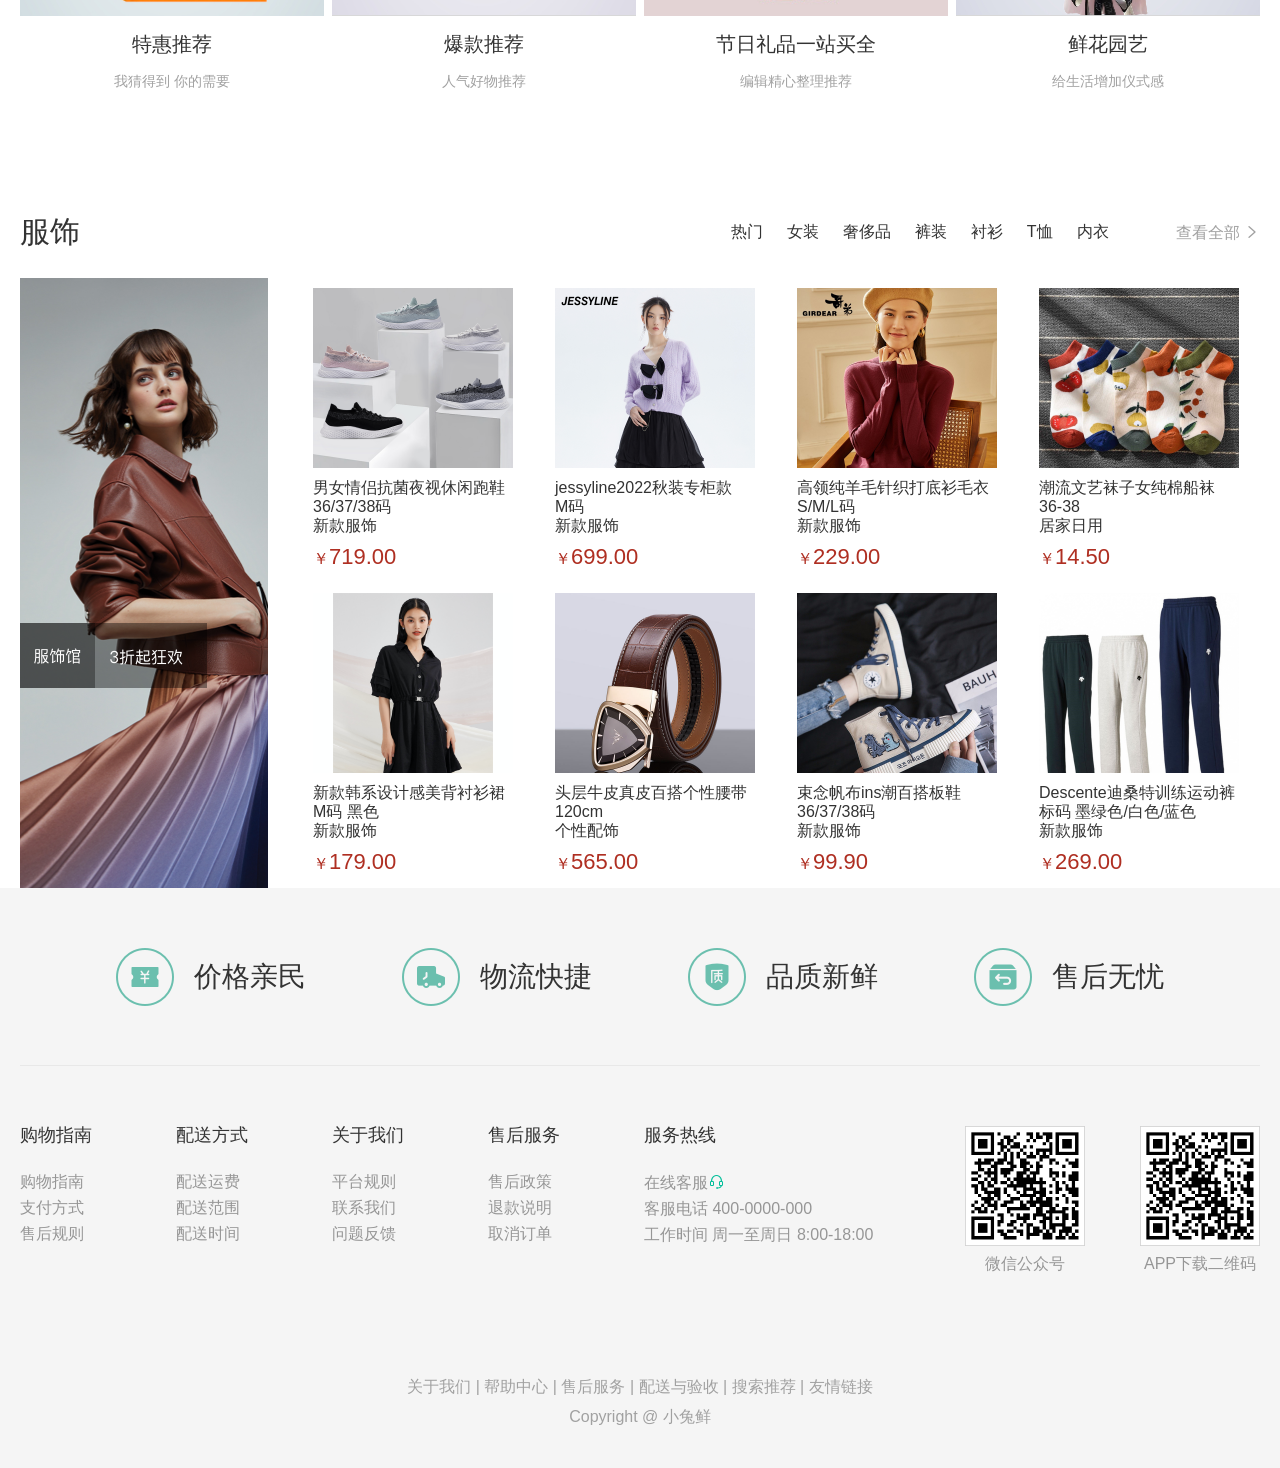
==== commit ebe4b479: "feat(position): banner position finished" ====
--- a/index.html
+++ b/index.html
@@ -114,7 +114,24 @@
             </li>
           </ul>
         </div>
-        <div class="banner"></div>
+        <div class="banner">
+          <ul>
+            <li>
+              <a href="#">
+                <img src="./upload/banner1.png" alt="" />
+              </a>
+            </li>
+          </ul>
+          <!-- 小圆点 -->
+          <ul class="circle">
+            <li></li>
+            <li></li>
+            <li></li>
+          </ul>
+          <a href="#" class="next">
+            <i class="iconfont icon-arrow-right-bold"></i>
+          </a>
+        </div>
       </div>
     </div>
 
--- a/css/index.css
+++ b/css/index.css
@@ -4,11 +4,16 @@
 }
 
 .entry .w {
+  position: relative;
   height: 100%;
-  background: url(../upload/banner1.png) no-repeat;
 }
 
 .category {
+  position: absolute;
+  top: 0;
+  left: 0;
+  /* 提高定位的层级 */
+  z-index: 99;
   width: 250px;
   height: 500px;
   background: rgba(0, 0, 0, 0.42);
@@ -36,6 +41,48 @@
 .category ul li a:first-child {
   font-size: 16px;
   margin-right: 10px;
+}
+
+.banner {
+  position: relative;
+}
+
+.circle {
+  position: absolute;
+  right: 20px;
+  bottom: 20px;
+  display: flex;
+}
+
+.circle li {
+  width: 14px;
+  height: 14px;
+  background-color: rgba(255, 255, 255, 0.5);
+  border-radius: 50%;
+  margin: 0 8px;
+}
+
+/* 盒子阴影实现边框效果 */
+.circle li:hover {
+  background-color: #fff;
+  box-shadow: 0 0 0 4px rgba(255, 255, 255, 0.5);
+}
+
+.banner .next {
+  position: absolute;
+  top: 50%;
+  right: 0;
+  width: 40px;
+  height: 60px;
+  margin-top: -30px;
+  background-color: rgba(0, 0, 0, 0.5);
+}
+
+.banner .next i {
+  text-align: center;
+  line-height: 60px;
+  color: #fff;
+  font-size: 35px;
 }
 
 .box-header {
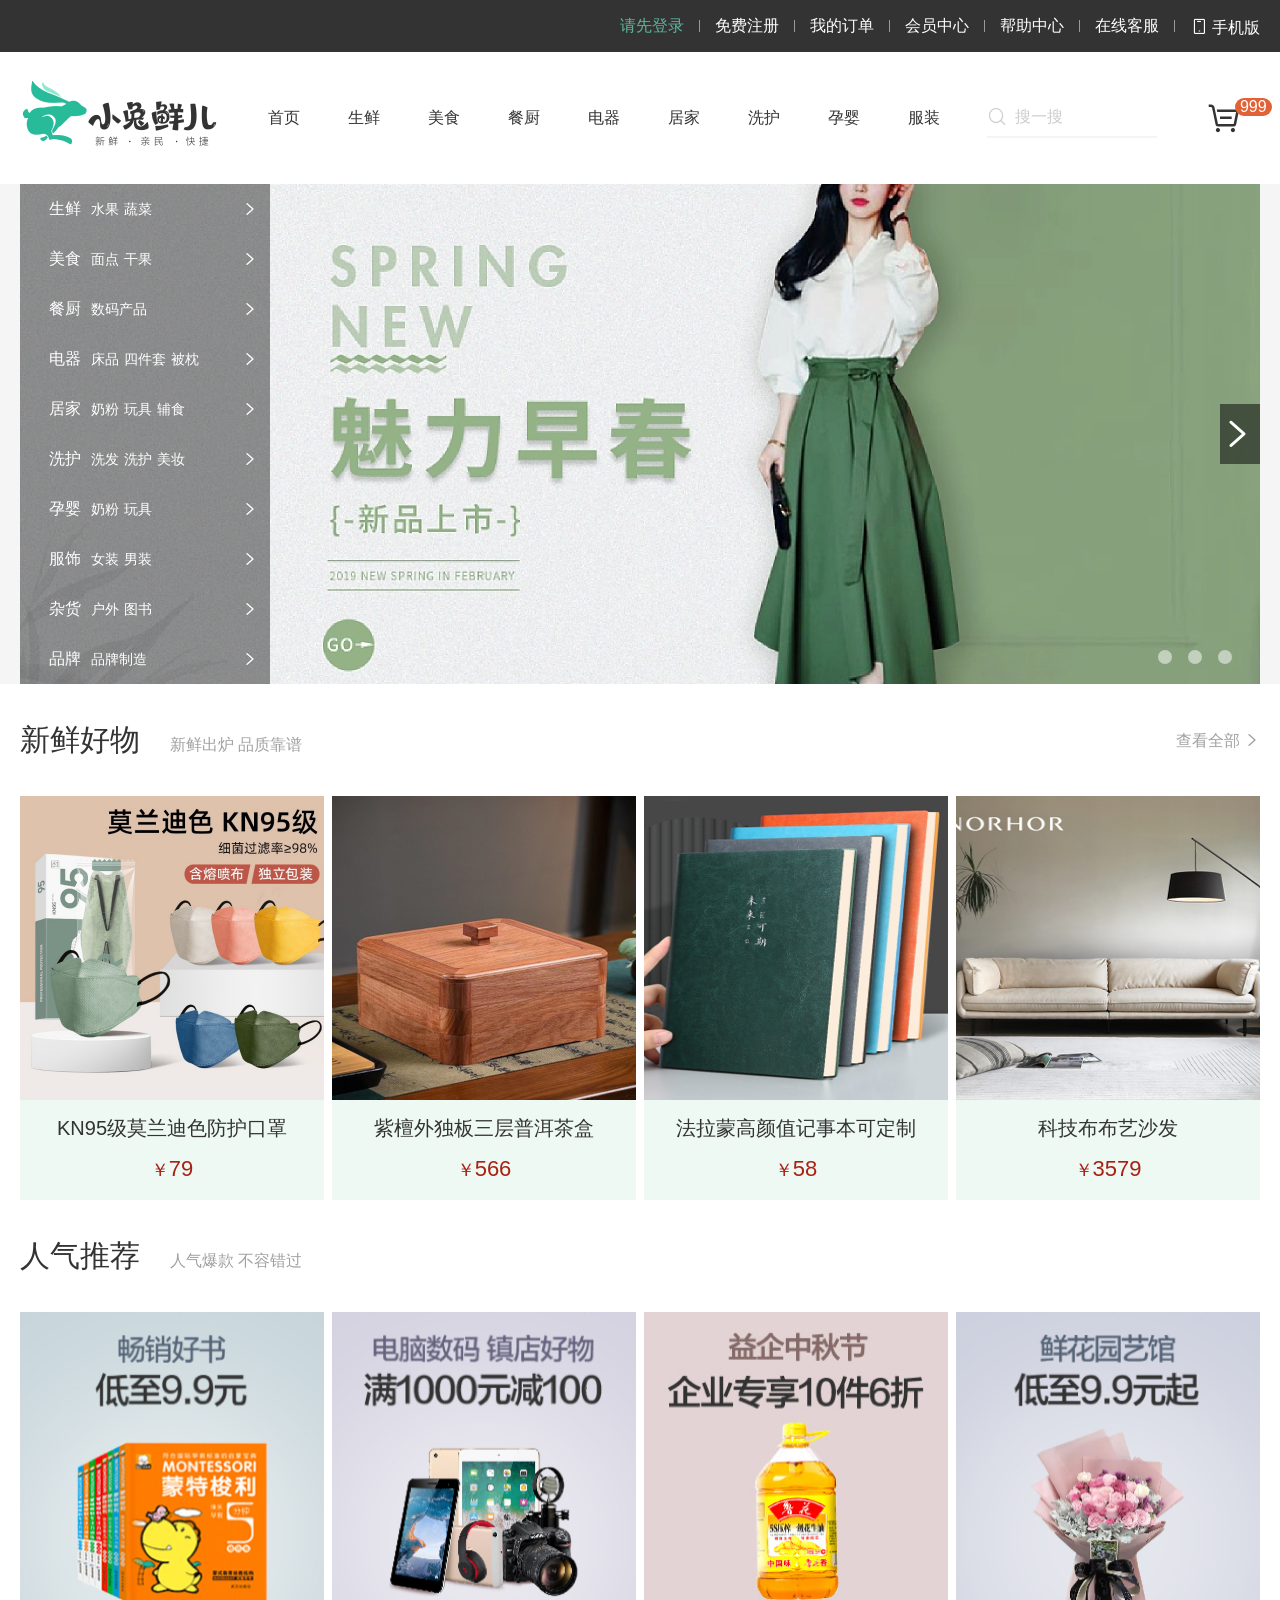
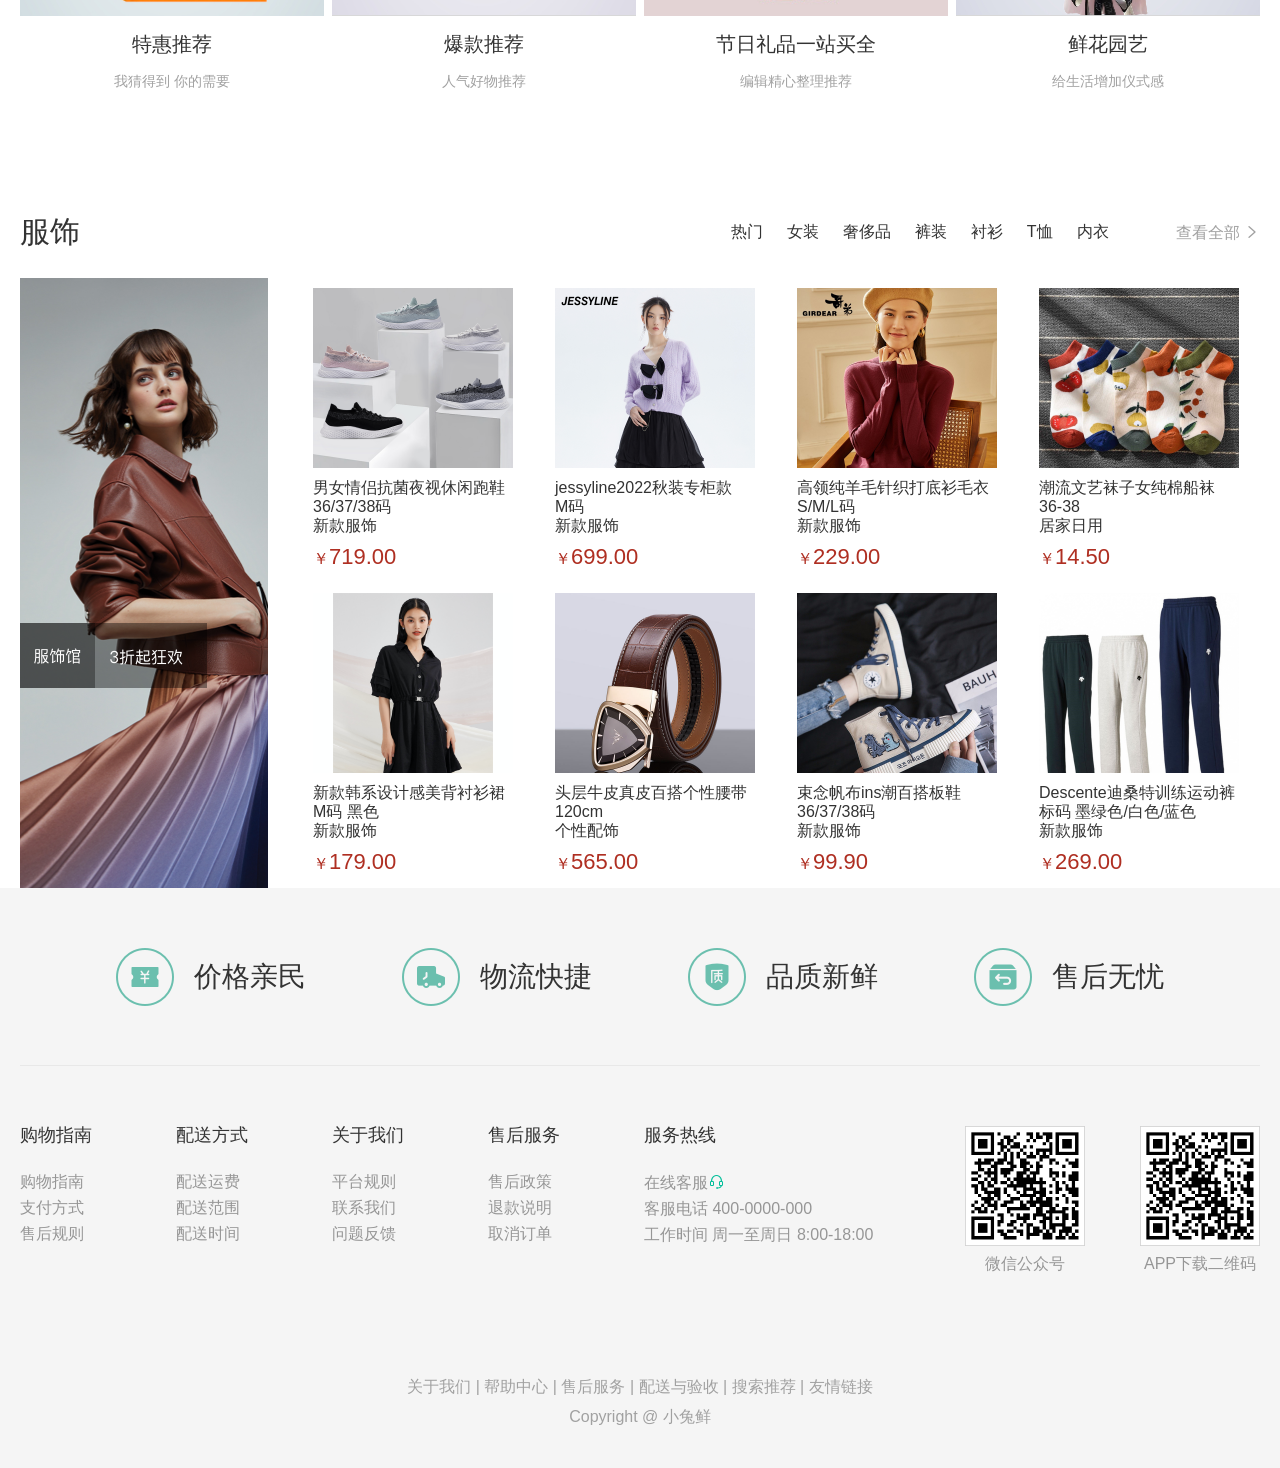
==== commit 843a4a50: "feat(position-shortcut): shortcut position fixed finished" ====
--- a/index.html
+++ b/index.html
@@ -16,6 +16,10 @@
     <link rel="stylesheet" href="./css/index.css" />
   </head>
   <body>
+    <!-- 返回顶部固定定位 -->
+    <div class="back">
+      <a href="#">返回顶部</a>
+    </div>
     <!-- 1. 网页头部 -->
     <!-- 1.1 快捷导航部分 -->
     <div class="shortcut">
--- a/css/common.css
+++ b/css/common.css
@@ -43,10 +43,14 @@
 
 /* header */
 .header {
+  position: sticky;
+  top: 0;
+  z-index: 999;
   height: 132px;
   display: flex;
   justify-content: space-between;
   align-items: center;
+  background-color: #fff;
 }
 
 .header .logo {
--- a/css/index.css
+++ b/css/index.css
@@ -1,3 +1,14 @@
+html {
+  scroll-behavior: smooth;
+}
+.back {
+  width: 40px;
+  height: 40px;
+  position: fixed;
+  background-color: pink;
+  bottom: 300px;
+  right: 20px;
+}
 .entry {
   height: 500px;
   background-color: #f5f5f5;
@@ -13,7 +24,7 @@
   top: 0;
   left: 0;
   /* 提高定位的层级 */
-  z-index: 99;
+  z-index: 1;
   width: 250px;
   height: 500px;
   background: rgba(0, 0, 0, 0.42);
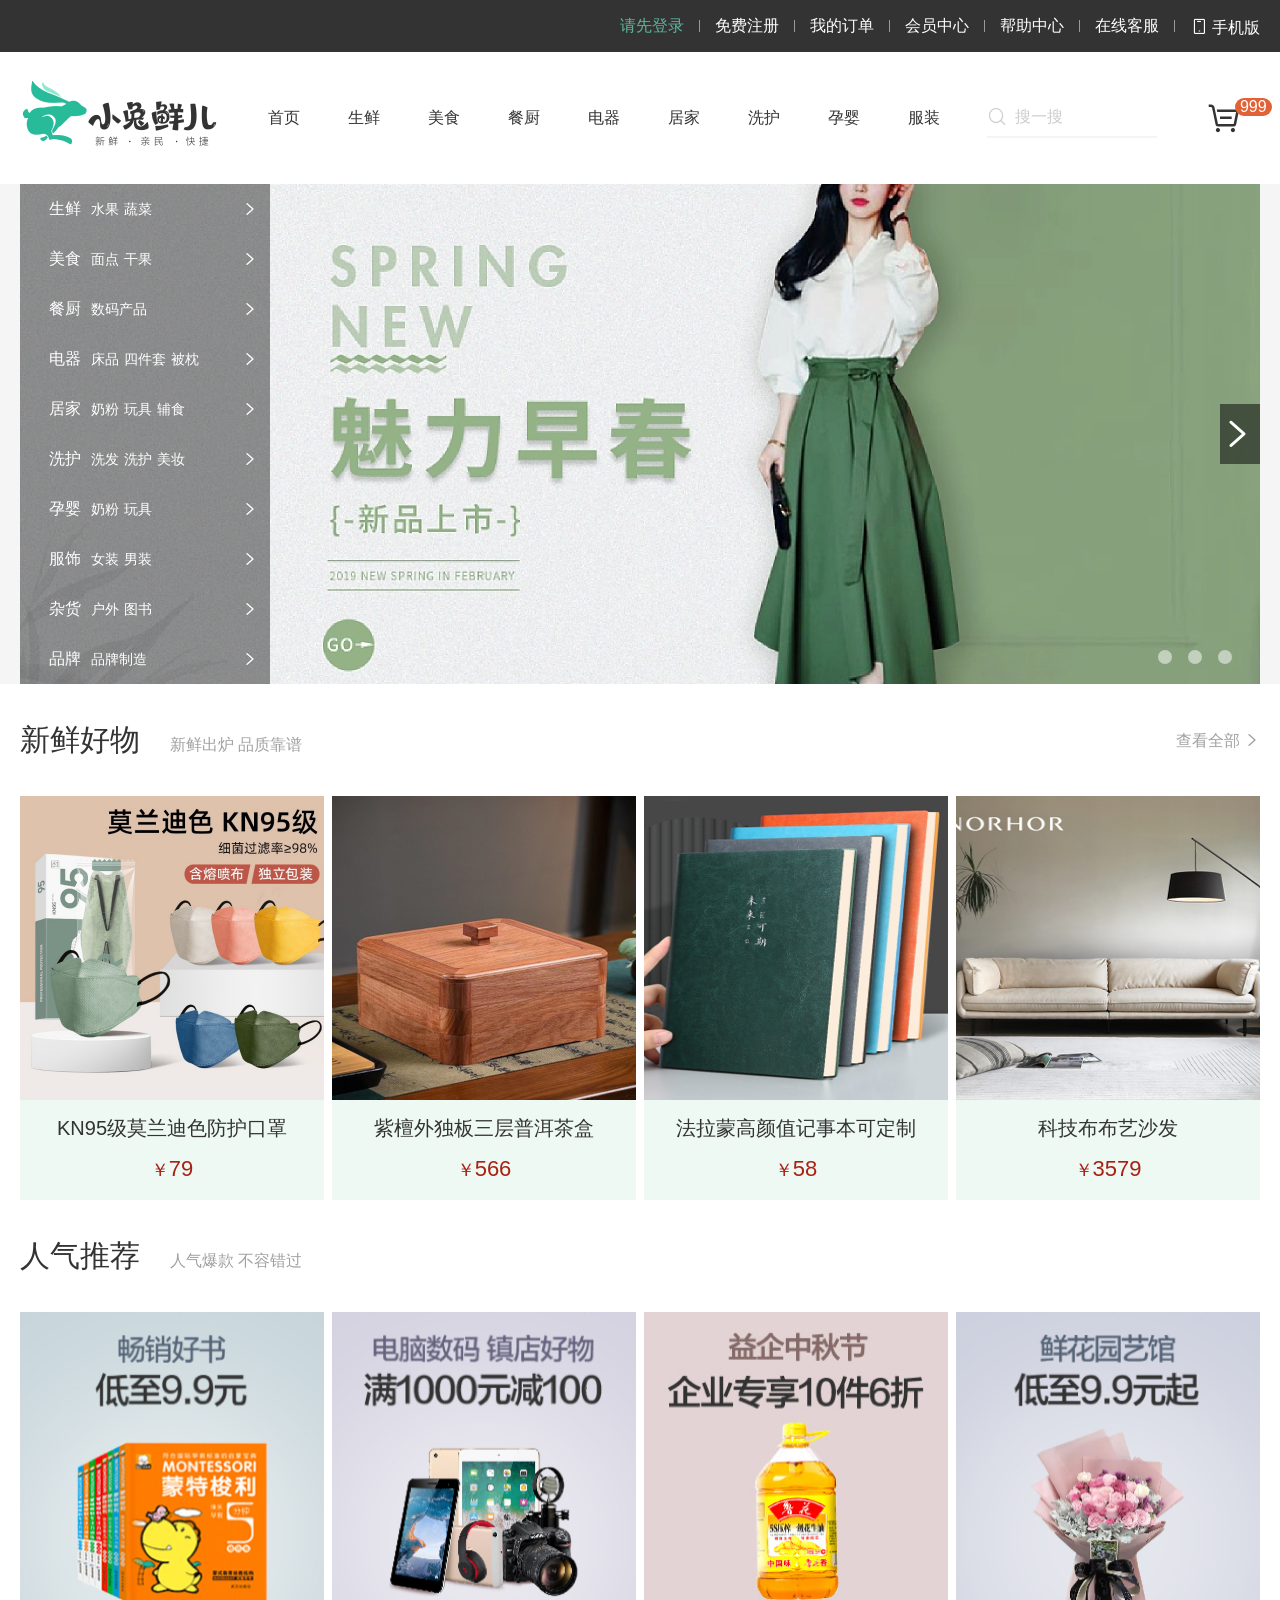
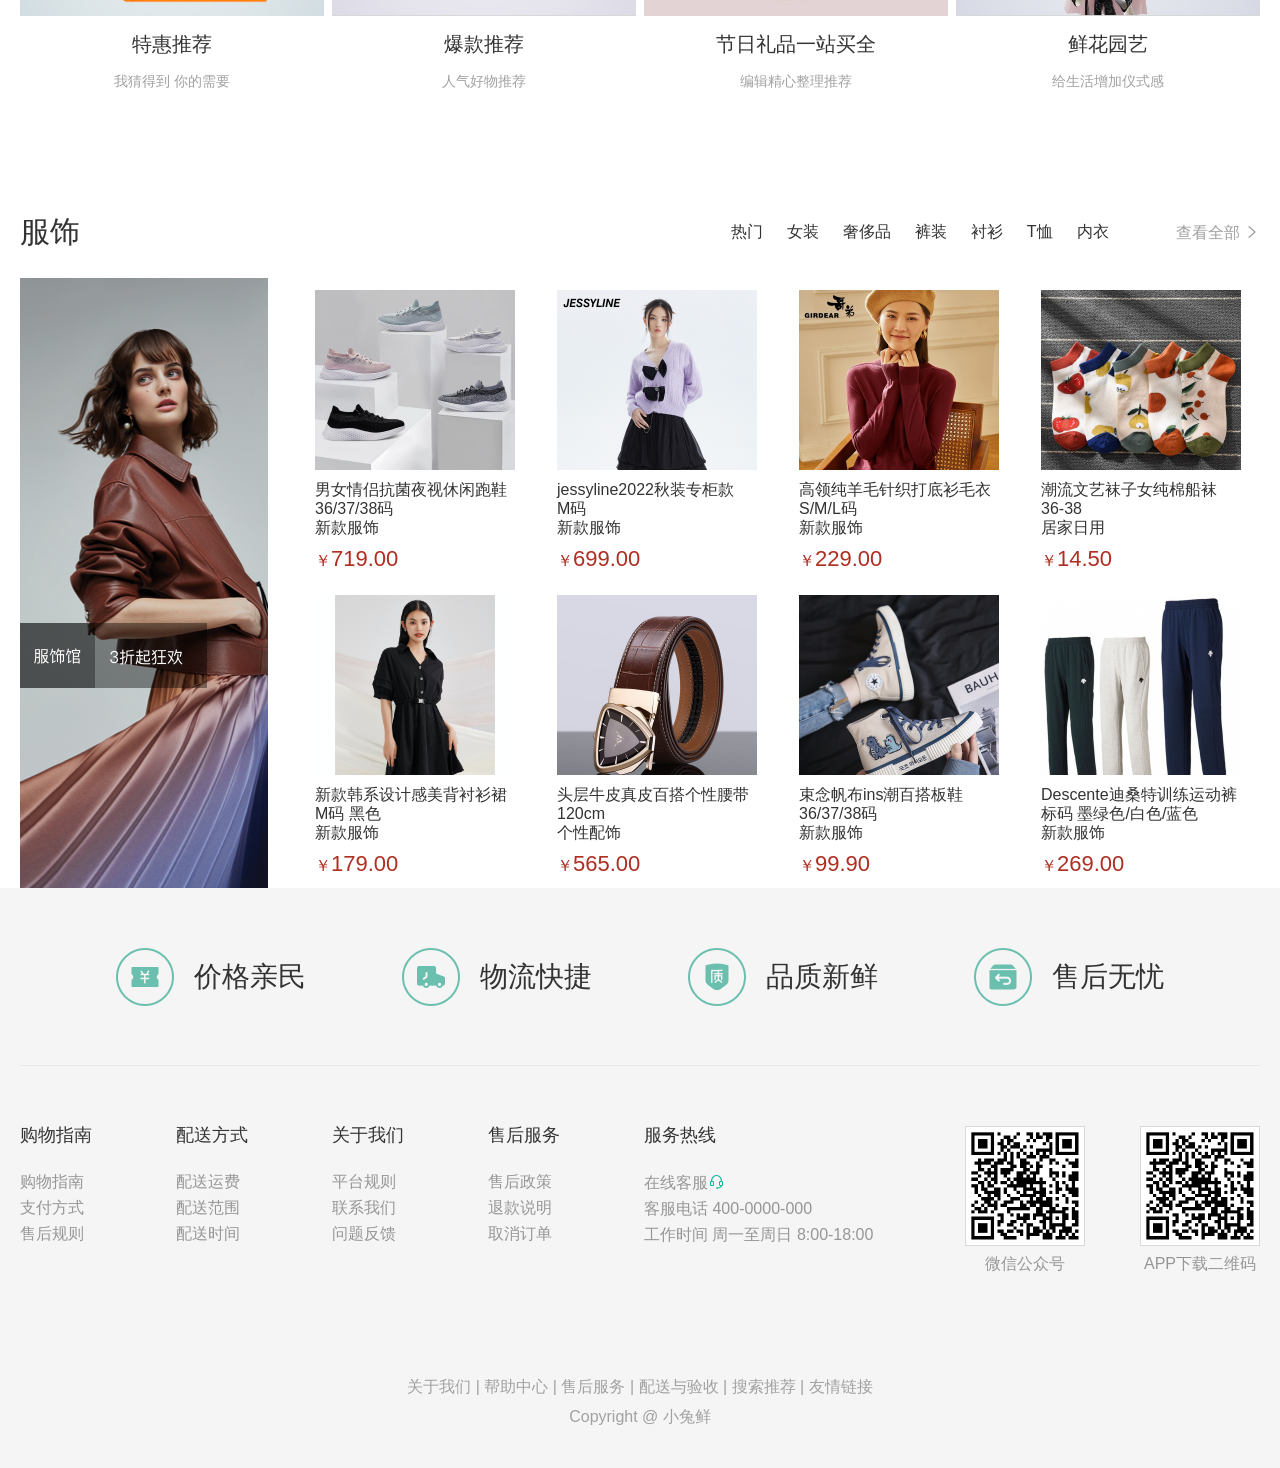
==== commit 32e8f265: "feat(transform): translate learn" ====
--- a/index.html
+++ b/index.html
@@ -248,6 +248,7 @@
               <p>新款服饰</p>
               <p class="clothes-price"><small>￥</small>719.00</p>
             </a>
+            <div class="mask">找相似</div>
           </li>
           <li>
             <a href="#">
--- a/css/index.css
+++ b/css/index.css
@@ -1,6 +1,7 @@
 html {
   scroll-behavior: smooth;
 }
+
 .back {
   width: 40px;
   height: 40px;
@@ -9,6 +10,7 @@
   bottom: 300px;
   right: 20px;
 }
+
 .entry {
   height: 500px;
   background-color: #f5f5f5;
@@ -23,7 +25,7 @@
   position: absolute;
   top: 0;
   left: 0;
-  /* 提高定位的层级 */
+  /* 提高定位层级 */
   z-index: 1;
   width: 250px;
   height: 500px;
@@ -128,11 +130,17 @@
   height: 404px;
   width: 304px;
   background-color: #eef9f4;
+  transition: all 0.3s;
 }
 
 .box-content ul li a {
   display: block;
   height: 100%;
+}
+
+.box-content ul li:hover {
+  transform: translate(0, -10px);
+  box-shadow: 0 0 10px rgba(0, 0, 0, 0.2);
 }
 
 .item-title {
@@ -229,9 +237,33 @@
 }
 
 .right-imgs li {
+  position: relative;
   width: 242px;
   height: 305px;
   padding: 10px 21px 0;
+  border: 2px solid transparent;
+  overflow: hidden;
+}
+
+.right-imgs li:hover {
+  border: 2px solid #00be9a;
+}
+
+.right-imgs li:hover .mask {
+  transform: translate(0, -83px);
+}
+
+.right-imgs li .mask {
+  position: absolute;
+  bottom: -83px;
+  left: 0;
+  width: 100%;
+  height: 83px;
+  background-color: #00be9a;
+  transition: all 0.3s;
+  text-align: center;
+  line-height: 83px;
+  color: #fff;
 }
 
 .right-imgs li a {
